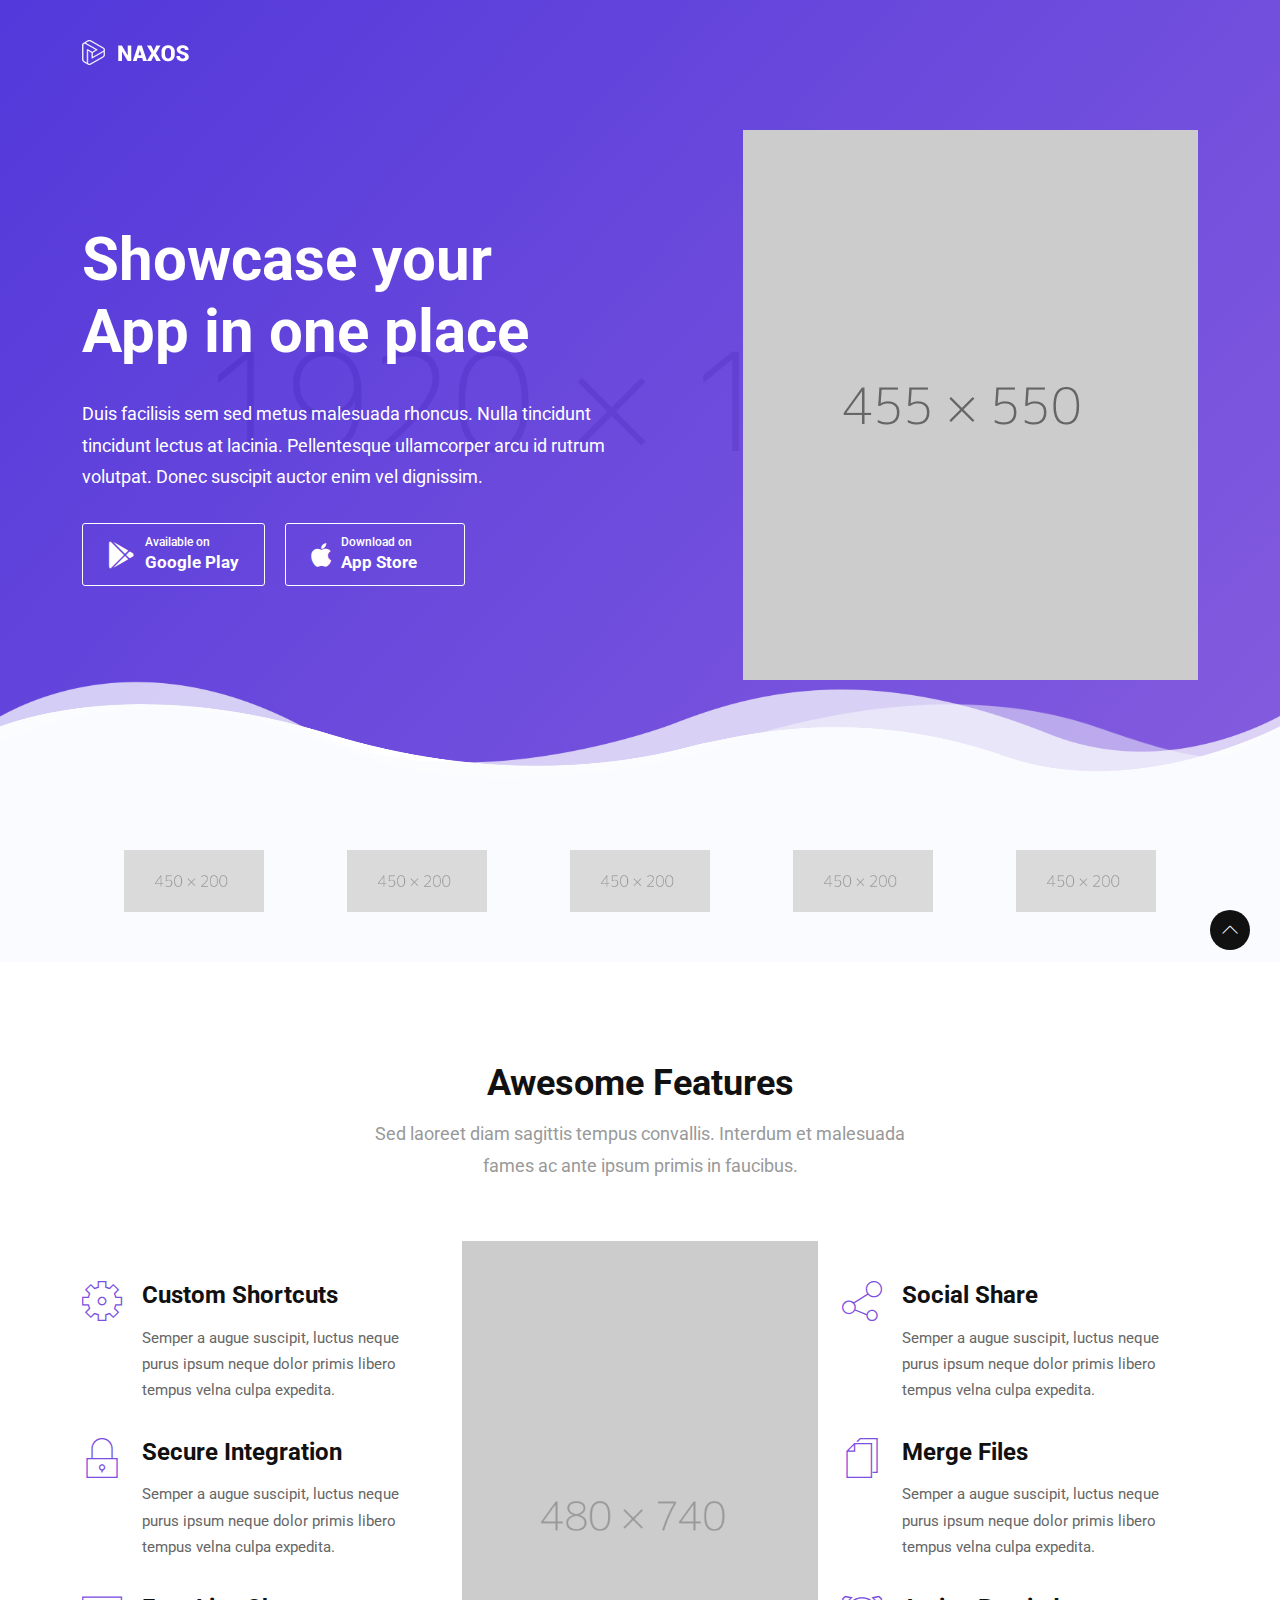
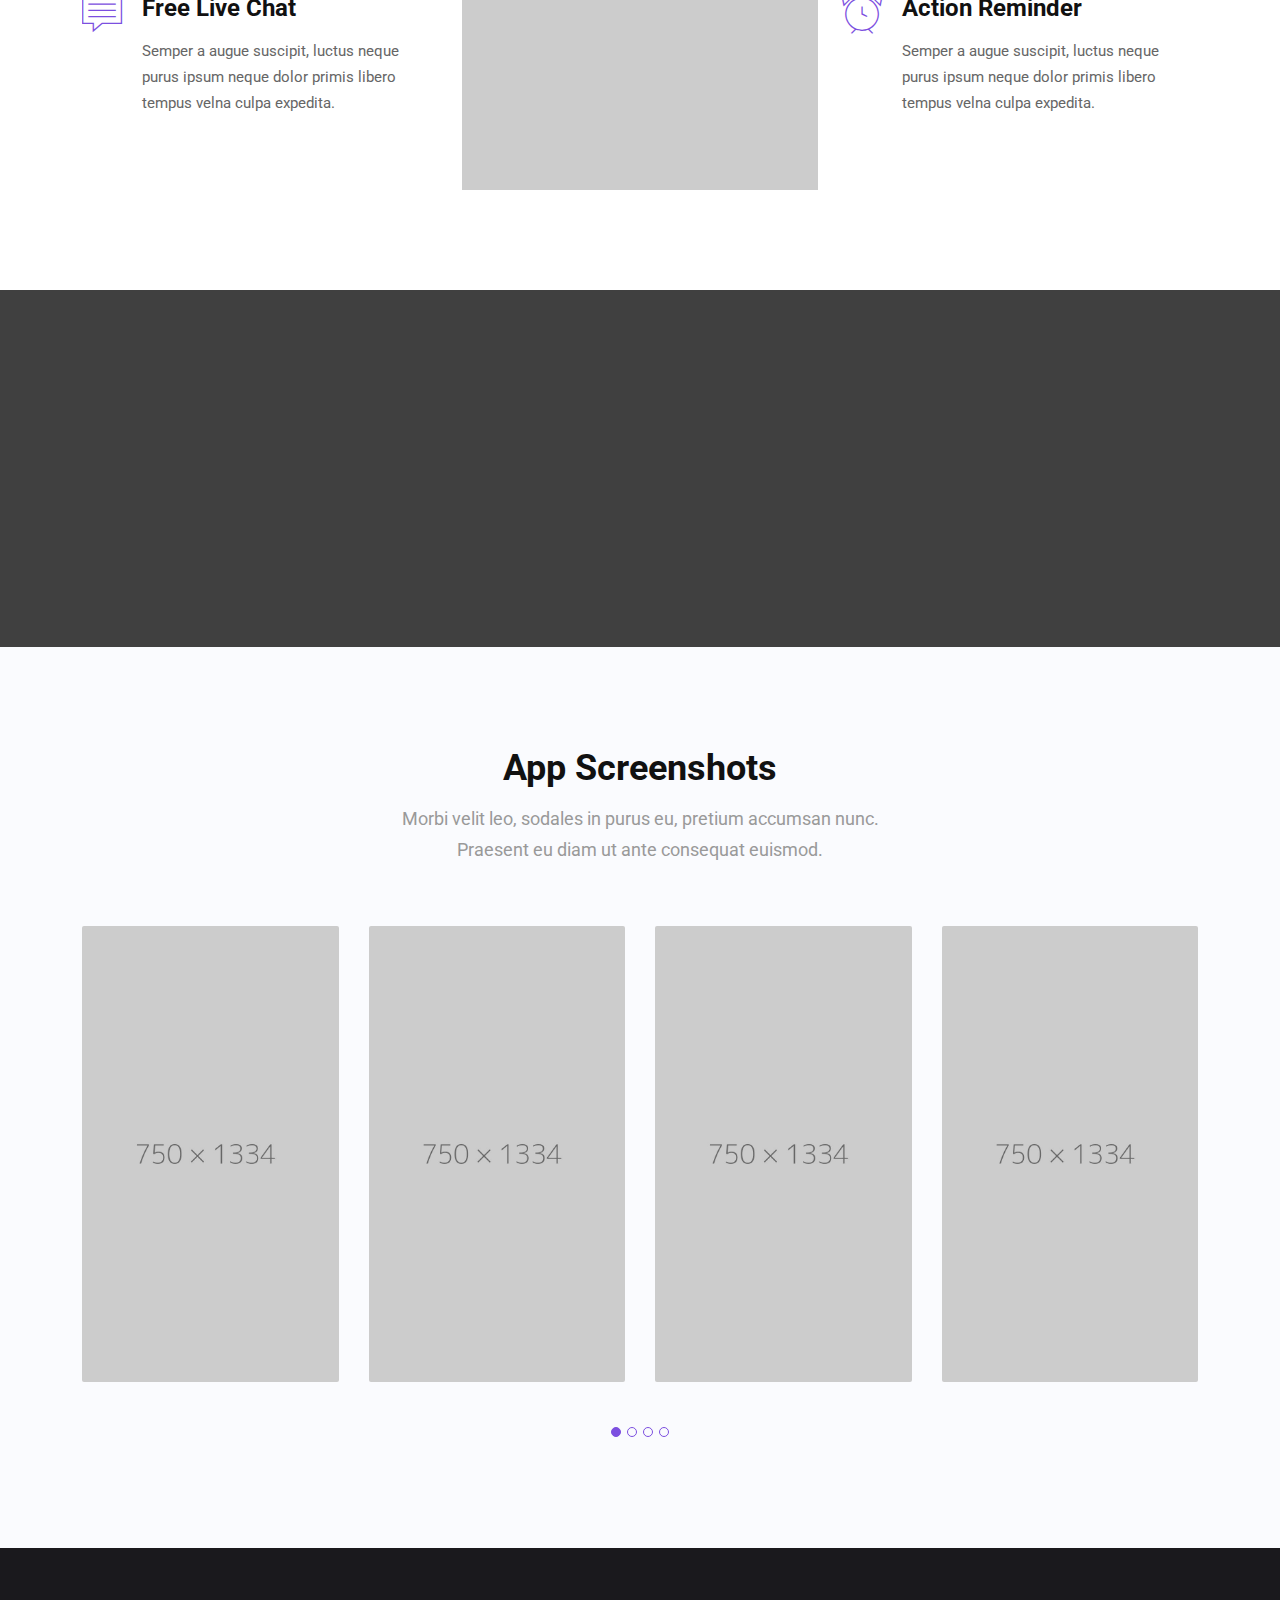
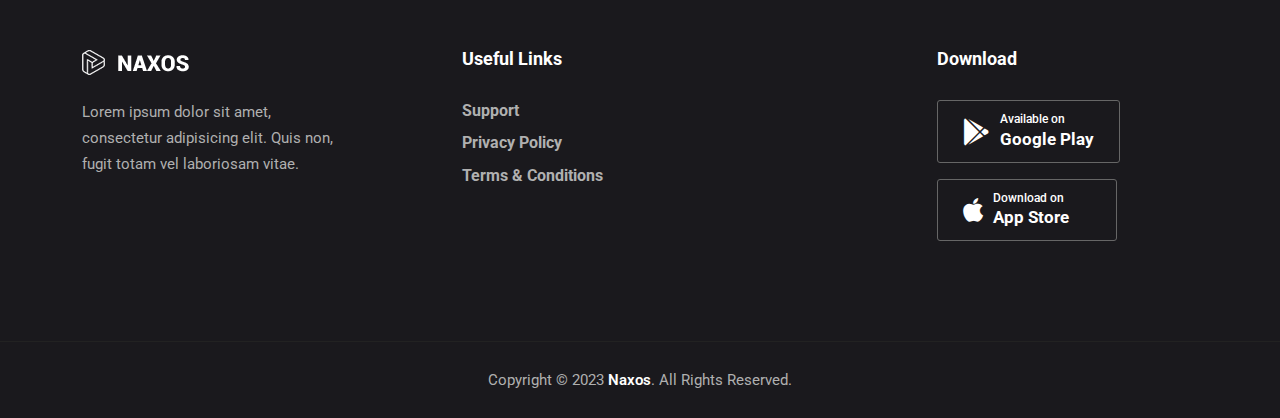
==== index.html @ 69e9677f "init html" ====
<!DOCTYPE html>
<html class="no-js" lang="en-US">
	
	<head>
		
		<!-- Meta -->
		<meta charset="utf-8">
		<meta http-equiv="X-UA-Compatible" content="IE=edge">
		<meta name="viewport" content="width=device-width, initial-scale=1">

		<!-- Title -->
		<title>Naxos - App Landing Page Template</title>

		<!-- Favicon -->
		<link rel="icon" href="images/favicon.ico" type="image/x-icon">
		
		<!-- Google web font -->
		<link rel="stylesheet" href="https://fonts.googleapis.com/css?family=Roboto:200,300,400,500,700">
		
		<!-- Bootstrap -->
		<link rel="stylesheet" href="assets/library/bootstrap/css/bootstrap.min.css">
		
		<!-- Font awesome -->
		<link rel="stylesheet" href="assets/library/fontawesome/css/all.min.css">
		
		<!-- Linea icons -->
		<link rel="stylesheet" href="assets/library/linea/arrows/styles.css" />
		<link rel="stylesheet" href="assets/library/linea/basic/styles.css" />
		<link rel="stylesheet" href="assets/library/linea/ecommerce/styles.css" />
        <link rel="stylesheet" href="assets/library/linea/software/styles.css" />
        <link rel="stylesheet" href="assets/library/linea/weather/styles.css" />
		
		<!-- Animate -->
		<link rel="stylesheet" href="assets/library/animate/animate.css">
		
		<!-- Lightcase -->
		<link rel="stylesheet" href="assets/library/lightcase/css/lightcase.css">
		
		<!-- Swiper -->
		<link rel="stylesheet" href="assets/library/swiper/swiper-bundle.min.css">
		
		<!-- Owl carousel -->
		<link rel="stylesheet" href="assets/library/owlcarousel/owl.carousel.min.css">
		
		<!-- Slick carousel -->
		<link rel="stylesheet" href="assets/library/slick/slick.css">
		
		<!-- Magnific popup -->
		<link rel="stylesheet" href="assets/library/magnificpopup/magnific-popup.css">
		
		<!-- YTPlayer -->
		<link rel="stylesheet" href="assets/library/ytplayer/css/jquery.mb.ytplayer.min.css">
		
		<!-- Stylesheet -->
		<link rel="stylesheet" href="assets/css/style.css">
		<link rel="stylesheet" href="assets/css/media.css">
		
		<!-- Color schema -->
		<link rel="stylesheet" href="assets/colors/blue.css" class="colors">
		
	</head>

	<body>

		<!-- Loader -->
		<div class="page-loader">
			<div class="progress"></div>
		</div>

		<!-- Header -->
		<header id="top-page" class="header">
			
			<!-- Main menu -->
			<div id="mainNav" class="main-menu-area animated">
				<div class="container">
					<div class="row align-items-center">
						
						<div class="col-12 col-lg-2 d-flex justify-content-between align-items-center">
							
							<!-- Logo -->
							<div class="logo">
								
								<a class="navbar-brand navbar-brand1" href="image.html">
									<img src="images/logo-white.png" alt="Naxos" data-rjs="2" />
								</a>
								
								<a class="navbar-brand navbar-brand2" href="image.html">
									<img src="images/logo.png" alt="Naxos" data-rjs="2" />
								</a>
							
							</div>
							
							<!-- Burger menu -->
							<div class="menu-bar d-lg-none">
								<span></span>
								<span></span>
								<span></span>
							</div>
							
						</div>
						
						<div class="op-mobile-menu col-lg-10 p-0 d-lg-flex align-items-center justify-content-end">
							
							<!-- Mobile menu -->
							<div class="m-menu-header d-flex justify-content-between align-items-center d-lg-none">
								
								<!-- Logo -->
								<a href="#" class="logo">
									<img src="images/logo.png" alt="Naxos" data-rjs="2" />
								</a>
								
								<!-- Close button -->
								<span class="close-button"></span>
								
							</div>
							
							<!-- Items -->
							<ul class="nav-menu d-lg-flex flex-wrap list-unstyled justify-content-center">
								

							</ul>
							
						</div>
						
					</div>
				</div>
			</div>
			
		</header>
		
		<!-- Search wrapper -->
		<div class="search-wrapper">

			<!-- Search form -->
			<form role="search" method="get" class="search-form" action="#">				
				<input type="search" name="s" id="s"
					   placeholder="Search Keyword"
					   class="searchbox-input" autocomplete="off" required />
				
				<span>Input your search keywords and press Enter.</span>			
			</form>

			<!-- Close button -->
			<div class="search-wrapper-close">
				<span class="search-close-btn"></span>
			</div>

		</div>

		<!-- Banner -->
		<section id="home" class="banner image-bg">
			
			<!-- Container -->
			<div class="container">
				
				<div class="row align-items-center">

					<!-- Content -->
					<div class="col-12 col-lg-6 res-margin">

						<!-- Banner text -->
						<div class="banner-text">

							<h1 class="wow fadeInUp" data-wow-offset="10" data-wow-duration="1s" data-wow-delay="0s">
								Showcase your<br>App in one place
							</h1>
							
							<p class="wow fadeInUp" data-wow-offset="10" data-wow-duration="1s" data-wow-delay="0.3s">
								Duis facilisis sem sed metus malesuada rhoncus. 
								Nulla tincidunt tincidunt lectus at lacinia. 
								Pellentesque ullamcorper arcu id rutrum volutpat. 
								Donec suscipit auctor enim vel dignissim.
							</p>

							<div class="button-store wow fadeInUp" data-wow-offset="10" data-wow-duration="1s" data-wow-delay="0.6s">
								
								<a href="#" class="custom-btn d-inline-flex align-items-center m-2 m-sm-0 me-sm-3">
									<i class="fab fa-google-play"></i><p>Available on<span>Google Play</span></p>
								</a>
								
								<a href="#" class="custom-btn d-inline-flex align-items-center m-2 m-sm-0">
									<i class="fab fa-apple"></i><p>Download on<span>App Store</span></p>
								</a>
							
							</div>

						</div>
					
					</div>
					
					<!-- Image -->
					<div class="col-12 col-lg-6">
				
						<div class="banner-image wow fadeInUp" data-wow-offset="10" data-wow-duration="1s" data-wow-delay="0.3s">
							<img class="bounce-effect" src="images/banner/single-welcome.png" alt="" />
						</div>

					</div>
					
				</div>
				
			</div>
			
			<!-- Wave effect -->
			<div class="wave-effect wave-anim">
				
                <div class="waves-shape shape-one">
                    <div class="wave wave-one"></div>
                </div>
				
                <div class="waves-shape shape-two">
                    <div class="wave wave-two"></div>
                </div>
				
                <div class="waves-shape shape-three">
                    <div class="wave wave-three"></div>
                </div>
				
            </div>
			
		</section>
		
		<!-- Clients -->
		<section id="clients" class="section-box bg-grey">

			<!-- Container -->
			<div class="container">            

				<div class="row">
					
					<div class="clients-slider owl-carousel owl-theme">

						<!-- Client 1 -->
						<div class="client">
							<a href="#"><img src="images/clients/company-1.png" alt="Client 1"></a>
						</div>

						<!-- Client 2 -->
						<div class="client">
							<a href="#"><img src="images/clients/company-2.png" alt="Client 2"></a>
						</div>

						<!-- Client 3 -->
						<div class="client">
							<a href="#"><img src="images/clients/company-3.png" alt="Client 3"></a>
						</div>

						<!-- Client 4 -->
						<div class="client">
							<a href="#"><img src="images/clients/company-4.png" alt="Client 4"></a>
						</div>

						<!-- Client 5 -->
						<div class="client">
							<a href="#"><img src="images/clients/company-5.png" alt="Client 5"></a>
						</div>

						<!-- Client 6 -->
						<div class="client">
							<a href="#"><img src="images/clients/company-6.png" alt="Client 6"></a>
						</div>

						<!-- Client 7 -->
						<div class="client">
							<a href="#"><img src="images/clients/company-7.png" alt="Client 7"></a>
						</div>

						<!-- Client 8 -->
						<div class="client">
							<a href="#"><img src="images/clients/company-8.png" alt="Client 8"></a>
						</div>

					</div>
					
				</div>
				
			</div>
			
		</section>
		
		<!-- Features -->
		<section id="features">
			
			<!-- Container -->
			<div class="container">
				
				<!-- Section title -->
				<div class="row justify-content-center">
					<div class="col-12 col-md-10 col-lg-6">
						
						<div class="section-title text-center">
							<h3>Awesome Features</h3>
							<p>Sed laoreet diam sagittis tempus convallis. Interdum et malesuada fames ac ante ipsum primis in faucibus. </p>
						</div>
						
					</div>
				</div>
			
				<div class="row d-flex align-items-center">
					
					<!-- Left -->
					<div class="col-12 col-md-6 col-lg-4"> 				
						
						<ul class="features-item">
							
							<!-- Feature box -->
							<li> 
								<div class="feature-box d-flex"> 
									
									<!-- Box icon -->
									<div class="box-icon">
										<div class="icon icon-basic-gear"></div>
									</div>
									
									<!-- Box Text -->
									<div class="box-text align-self-center align-self-md-start">
										<h4>Custom Shortcuts</h4>
										<p>Semper a augue suscipit, luctus neque purus ipsum neque dolor primis libero tempus velna culpa expedita.</p>
									</div>
									
								</div>
							</li>
							
							<!-- Feature box -->
							<li> 
								<div class="feature-box d-flex"> 
									
									<!-- Box icon -->
									<div class="box-icon">
										<div class="icon icon-basic-lock"></div>
									</div>
									
									<!-- Box Text -->
									<div class="box-text align-self-center align-self-md-start">
										<h4>Secure Integration</h4>
										<p>Semper a augue suscipit, luctus neque purus ipsum neque dolor primis libero tempus velna culpa expedita.</p>
									</div>
									
								</div>
							</li>
							
							<!-- Feature box -->
							<li> 
								<div class="feature-box d-flex"> 
									
									<!-- Box icon -->
									<div class="box-icon">
										<div class="icon icon-basic-message-txt"></div>
									</div>
									
									<!-- Box Text -->
									<div class="box-text align-self-center align-self-md-start">
										<h4>Free Live Chat</h4>
										<p>Semper a augue suscipit, luctus neque purus ipsum neque dolor primis libero tempus velna culpa expedita.</p>
									</div>
									
								</div>
							</li>
							
						</ul>
					</div>
					
					<!-- Center -->
					<div class="col-12 col-lg-4 d-none d-lg-block"> 
						<div class="features-thumb text-center">
							<img src="images/features/awesome-features.png" alt="" />
						</div>
					</div>
					
					<!-- Right -->
					<div class="col-12 col-md-6 col-lg-4"> 
						
						<ul class="features-item">
							
							<!-- Feature box -->
							<li> 
								<div class="feature-box d-flex"> 
									
									<!-- Box icon -->
									<div class="box-icon">
										<div class="icon icon-basic-share"></div>
									</div>
									
									<!-- Box Text -->
									<div class="box-text align-self-center align-self-md-start">
										<h4>Social Share</h4>
										<p>Semper a augue suscipit, luctus neque purus ipsum neque dolor primis libero tempus velna culpa expedita.</p>
									</div>
									
								</div>
							</li>
							
							<!-- Feature box -->
							<li> 
								<div class="feature-box d-flex"> 
									
									<!-- Box icon -->
									<div class="box-icon">
										<div class="icon icon-basic-sheet-multiple"></div>
									</div>
									
									<!-- Box Text -->
									<div class="box-text align-self-center align-self-md-start">
										<h4>Merge Files</h4>
										<p>Semper a augue suscipit, luctus neque purus ipsum neque dolor primis libero tempus velna culpa expedita.</p>
									</div>
									
								</div>
							</li>
							
							<!-- Feature box -->
							<li> 
								<div class="feature-box d-flex"> 
									
									<!-- Box icon -->
									<div class="box-icon">
										<div class="icon icon-basic-alarm"></div>
									</div>
									
									<!-- Box Text -->
									<div class="box-text align-self-center align-self-md-start">
										<h4>Action Reminder</h4>
										<p>Semper a augue suscipit, luctus neque purus ipsum neque dolor primis libero tempus velna culpa expedita.</p>
									</div>
									
								</div>
							</li>
							
						</ul>
					</div>
					
				</div>
				
			</div>
			
		</section>
		
		<!-- Parallax video -->
		<section id="parallax-video" class="parallax" data-image="images/parallax/video.jpg">
			
			<!-- Overlay -->
			<div class="overlay"></div>	
			
			<!-- Container -->
			<div class="container">

				<div class="row">

					<div class="video-btn wow fadeInUp" data-wow-offset="10" data-wow-duration="1s" data-wow-delay="0s">

						<!-- Play button -->
						<a href="https://www.youtube.com/embed/hs1HoLs4SD0" data-rel="lightcase" class="play-btn">
							<i class="fas fa-play"></i>
						</a>

						<span class="video-text">Watch This Video</span>

					</div>

				</div>

			</div>
				
		</section>
		
		<!-- Screenshots -->
		<section id="screenshots" class="bg-grey">
			
			<!-- Container -->
			<div class="container">
				
				<!-- Section title -->
				<div class="row justify-content-center">
					<div class="col-12 col-md-10 col-lg-6">
						
						<div class="section-title text-center">
							<h3>App Screenshots</h3>
							<p>Morbi velit leo, sodales in purus eu, pretium accumsan nunc. Praesent eu diam ut ante consequat euismod.</p>
						</div>
						
					</div>
				</div>
			
				<div class="row">
					
					<div class="col-12">
						
						<!-- Carousel -->
						<div class="owl-carousel owl-theme screenshot-slider zoom-screenshot">
							
							<div class="item">
								<a href="images/screenshots/screenshot-1.jpg">
									<img src="images/screenshots/screenshot-1.jpg" alt="" />
								</a>
							</div>
							
							<div class="item">
								<a href="images/screenshots/screenshot-2.jpg">
									<img src="images/screenshots/screenshot-2.jpg" alt="" />
								</a>
							</div>
							
							<div class="item">
								<a href="images/screenshots/screenshot-3.jpg">
									<img src="images/screenshots/screenshot-3.jpg" alt="" />
								</a>
							</div>
							
							<div class="item">
								<a href="images/screenshots/screenshot-4.jpg">
									<img src="images/screenshots/screenshot-4.jpg" alt="" />
								</a>
							</div>
							
							<div class="item">
								<a href="images/screenshots/screenshot-5.jpg">
									<img src="images/screenshots/screenshot-5.jpg" alt="" />
								</a>
							</div>
							
							<div class="item">
								<a href="images/screenshots/screenshot-6.jpg">
									<img src="images/screenshots/screenshot-6.jpg" alt="" />
								</a>
							</div>
							
							<div class="item">
								<a href="images/screenshots/screenshot-7.jpg">
									<img src="images/screenshots/screenshot-7.jpg" alt="" />
								</a>
							</div>
							
							<div class="item">
								<a href="images/screenshots/screenshot-8.jpg">
									<img src="images/screenshots/screenshot-8.jpg" alt="" />
								</a>
							</div>
							
						</div>
						
					</div>
					
				</div>
				
			</div>
			
		</section>
		
        <!-- Footer -->
		<footer>
			
			<!-- Widgets -->
			<div class="footer-widgets">
                <div class="container">
					
					<div class="row">
						
                        <!-- Footer logo -->
						<div class="col-12 col-md-6 col-lg-3 res-margin">
							<div class="widget">
								<p class="footer-logo">
                                    <img src="images/logo-white.png" alt="Naxos" data-rjs="2">
                                </p>
								<p>
									Lorem ipsum dolor sit amet, consectetur adipisicing elit. Quis non, fugit totam vel laboriosam vitae.
								</p>
                                
                                <!-- Social links -->
                                <div class="footer-social">
                                </div>
							</div>
						</div>
                        
                        <!-- Useful links -->
						<div class="col-12 col-md-6 col-lg-2 offset-lg-1 res-margin">
							<div class="widget">
								
								<h6>Useful Links</h6>
								
								<ul class="footer-menu">
									<li><a href="#">Support</a></li>
									<li><a href="#">Privacy Policy</a></li>
									<li><a href="#">Terms &amp; Conditions</a></li>
								</ul>
								
							</div>
						</div>
                        
                        <!-- Product help -->
						<div class="col-12 col-md-6 col-lg-3 res-margin">
							<div class="widget">
								
								
							</div>
						</div>
                        
                        <!-- Download -->
                        <div class="col-12 col-md-6 col-lg-3">
							<div class="widget">
                                
                                <h6>Download</h6>
                                
                                <div class="button-store">
								    <a href="#" class="custom-btn d-inline-flex align-items-center m-2 m-sm-0 mb-sm-3"><i class="fab fa-google-play"></i><p>Available on<span>Google Play</span></p></a>
                                    <a href="#" class="custom-btn d-inline-flex align-items-center m-2 m-sm-0"><i class="fab fa-apple"></i><p>Download on<span>App Store</span></p></a>
                                </div>
                                
                            </div>
                        </div>
                        
                    </div>
                    
                </div>
            </div>
            
            <!-- Copyright -->
			<div class="footer-copyright">				
				<div class="container">
					
					<div class="row">						
						<div class="col-12">
							
							<!-- Text -->
                            <p class="copyright text-center">
                                Copyright © 2023 <a href="#" target="_blank">Naxos</a>. All Rights Reserved.
                            </p>
							
						</div>
					</div>
					
				</div>				
			</div>
			
		</footer>
        
        <!-- Back to top -->
		<a href="#top-page" class="to-top">
			<div class="icon icon-arrows-up"></div>
		</a>

		<!-- jQuery -->
		<script src="assets/library/jquery/jquery.js"></script>
		<script src="assets/library/jquery/jquery-easing.js"></script>
		
		<!-- Bootstrap -->
		<script src="assets/library/bootstrap/js/bootstrap.min.js"></script>
		
		<!-- Plugins -->
		<script src="assets/library/retina/retina.min.js"></script>
		<script src="assets/library/backstretch/jquery.backstretch.min.js"></script>
		<script src="assets/library/swiper/swiper-bundle.min.js"></script>
		<script src="assets/library/owlcarousel/owl.carousel.min.js"></script>
		<script src="assets/library/slick/slick.js"></script>
		<script src="assets/library/waypoints/jquery.waypoints.min.js"></script>
		<script src="assets/library/isotope/isotope.pkgd.min.js"></script>
		<script src="assets/library/waitforimages/jquery.waitforimages.min.js"></script>
		<script src="assets/library/lightcase/js/lightcase.js"></script>
		<script src="assets/library/wow/wow.min.js"></script>
		<script src="assets/library/parallax/jquery.parallax.min.js"></script>
		<script src="assets/library/counterup/jquery.counterup.min.js"></script>
		<script src="assets/library/magnificpopup/jquery.magnific-popup.min.js"></script>
		<script src="assets/library/ytplayer/jquery.mb.ytplayer.min.js"></script>
		
		<!-- Main -->
		<script src="assets/js/main.js"></script>

	</body>
	
</html>
---- assets/library/linea/arrows/styles.css ----
@charset "UTF-8";

@font-face {
  font-family: "linea-arrows-10";
  src:url("fonts/linea-arrows-10.eot");
  src:url("fonts/linea-arrows-10.eot?#iefix") format("embedded-opentype"),
    url("fonts/linea-arrows-10.woff") format("woff"),
    url("fonts/linea-arrows-10.ttf") format("truetype"),
    url("fonts/linea-arrows-10.svg#linea-arrows-10") format("svg");
  font-weight: normal;
  font-style: normal;

}

[data-icon]:before {
  font-family: "linea-arrows-10" !important;
  content: attr(data-icon);
  font-style: normal !important;
  font-weight: normal !important;
  font-variant: normal !important;
  text-transform: none !important;
  speak: none;
  line-height: 1;
  -webkit-font-smoothing: antialiased;
  -moz-osx-font-smoothing: grayscale;
}

[class^="icon-arrows"]:before,
[class*=" icon-arrows"]:before {
  font-family: "linea-arrows-10" !important;
  font-style: normal !important;
  font-weight: normal !important;
  font-variant: normal !important;
  text-transform: none !important;
  speak: none;
  line-height: 1;
  -webkit-font-smoothing: antialiased;
  -moz-osx-font-smoothing: grayscale;
}

.icon-arrows-anticlockwise:before {
  content: "\e000";
}
.icon-arrows-anticlockwise-dashed:before {
  content: "\e001";
}
.icon-arrows-button-down:before {
  content: "\e002";
}
.icon-arrows-button-off:before {
  content: "\e003";
}
.icon-arrows-button-on:before {
  content: "\e004";
}
.icon-arrows-button-up:before {
  content: "\e005";
}
.icon-arrows-check:before {
  content: "\e006";
}
.icon-arrows-circle-check:before {
  content: "\e007";
}
.icon-arrows-circle-down:before {
  content: "\e008";
}
.icon-arrows-circle-downleft:before {
  content: "\e009";
}
.icon-arrows-circle-downright:before {
  content: "\e00a";
}
.icon-arrows-circle-left:before {
  content: "\e00b";
}
.icon-arrows-circle-minus:before {
  content: "\e00c";
}
.icon-arrows-circle-plus:before {
  content: "\e00d";
}
.icon-arrows-circle-remove:before {
  content: "\e00e";
}
.icon-arrows-circle-right:before {
  content: "\e00f";
}
.icon-arrows-circle-up:before {
  content: "\e010";
}
.icon-arrows-circle-upleft:before {
  content: "\e011";
}
.icon-arrows-circle-upright:before {
  content: "\e012";
}
.icon-arrows-clockwise:before {
  content: "\e013";
}
.icon-arrows-clockwise-dashed:before {
  content: "\e014";
}
.icon-arrows-compress:before {
  content: "\e015";
}
.icon-arrows-deny:before {
  content: "\e016";
}
.icon-arrows-diagonal:before {
  content: "\e017";
}
.icon-arrows-diagonal2:before {
  content: "\e018";
}
.icon-arrows-down:before {
  content: "\e019";
}
.icon-arrows-down-double:before {
  content: "\e01a";
}
.icon-arrows-downleft:before {
  content: "\e01b";
}
.icon-arrows-downright:before {
  content: "\e01c";
}
.icon-arrows-drag-down:before {
  content: "\e01d";
}
.icon-arrows-drag-down-dashed:before {
  content: "\e01e";
}
.icon-arrows-drag-horiz:before {
  content: "\e01f";
}
.icon-arrows-drag-left:before {
  content: "\e020";
}
.icon-arrows-drag-left-dashed:before {
  content: "\e021";
}
.icon-arrows-drag-right:before {
  content: "\e022";
}
.icon-arrows-drag-right-dashed:before {
  content: "\e023";
}
.icon-arrows-drag-up:before {
  content: "\e024";
}
.icon-arrows-drag-up-dashed:before {
  content: "\e025";
}
.icon-arrows-drag-vert:before {
  content: "\e026";
}
.icon-arrows-exclamation:before {
  content: "\e027";
}
.icon-arrows-expand:before {
  content: "\e028";
}
.icon-arrows-expand-diagonal1:before {
  content: "\e029";
}
.icon-arrows-expand-horizontal1:before {
  content: "\e02a";
}
.icon-arrows-expand-vertical1:before {
  content: "\e02b";
}
.icon-arrows-fit-horizontal:before {
  content: "\e02c";
}
.icon-arrows-fit-vertical:before {
  content: "\e02d";
}
.icon-arrows-glide:before {
  content: "\e02e";
}
.icon-arrows-glide-horizontal:before {
  content: "\e02f";
}
.icon-arrows-glide-vertical:before {
  content: "\e030";
}
.icon-arrows-hamburger1:before {
  content: "\e031";
}
.icon-arrows-hamburger-2:before {
  content: "\e032";
}
.icon-arrows-horizontal:before {
  content: "\e033";
}
.icon-arrows-info:before {
  content: "\e034";
}
.icon-arrows-keyboard-alt:before {
  content: "\e035";
}
.icon-arrows-keyboard-cmd:before {
  content: "\e036";
}
.icon-arrows-keyboard-delete:before {
  content: "\e037";
}
.icon-arrows-keyboard-down:before {
  content: "\e038";
}
.icon-arrows-keyboard-left:before {
  content: "\e039";
}
.icon-arrows-keyboard-return:before {
  content: "\e03a";
}
.icon-arrows-keyboard-right:before {
  content: "\e03b";
}
.icon-arrows-keyboard-shift:before {
  content: "\e03c";
}
.icon-arrows-keyboard-tab:before {
  content: "\e03d";
}
.icon-arrows-keyboard-up:before {
  content: "\e03e";
}
.icon-arrows-left:before {
  content: "\e03f";
}
.icon-arrows-left-double-32:before {
  content: "\e040";
}
.icon-arrows-minus:before {
  content: "\e041";
}
.icon-arrows-move:before {
  content: "\e042";
}
.icon-arrows-move2:before {
  content: "\e043";
}
.icon-arrows-move-bottom:before {
  content: "\e044";
}
.icon-arrows-move-left:before {
  content: "\e045";
}
.icon-arrows-move-right:before {
  content: "\e046";
}
.icon-arrows-move-top:before {
  content: "\e047";
}
.icon-arrows-plus:before {
  content: "\e048";
}
.icon-arrows-question:before {
  content: "\e049";
}
.icon-arrows-remove:before {
  content: "\e04a";
}
.icon-arrows-right:before {
  content: "\e04b";
}
.icon-arrows-right-double:before {
  content: "\e04c";
}
.icon-arrows-rotate:before {
  content: "\e04d";
}
.icon-arrows-rotate-anti:before {
  content: "\e04e";
}
.icon-arrows-rotate-anti-dashed:before {
  content: "\e04f";
}
.icon-arrows-rotate-dashed:before {
  content: "\e050";
}
.icon-arrows-shrink:before {
  content: "\e051";
}
.icon-arrows-shrink-diagonal1:before {
  content: "\e052";
}
.icon-arrows-shrink-diagonal2:before {
  content: "\e053";
}
.icon-arrows-shrink-horizonal2:before {
  content: "\e054";
}
.icon-arrows-shrink-horizontal1:before {
  content: "\e055";
}
.icon-arrows-shrink-vertical1:before {
  content: "\e056";
}
.icon-arrows-shrink-vertical2:before {
  content: "\e057";
}
.icon-arrows-sign-down:before {
  content: "\e058";
}
.icon-arrows-sign-left:before {
  content: "\e059";
}
.icon-arrows-sign-right:before {
  content: "\e05a";
}
.icon-arrows-sign-up:before {
  content: "\e05b";
}
.icon-arrows-slide-down1:before {
  content: "\e05c";
}
.icon-arrows-slide-down2:before {
  content: "\e05d";
}
.icon-arrows-slide-left1:before {
  content: "\e05e";
}
.icon-arrows-slide-left2:before {
  content: "\e05f";
}
.icon-arrows-slide-right1:before {
  content: "\e060";
}
.icon-arrows-slide-right2:before {
  content: "\e061";
}
.icon-arrows-slide-up1:before {
  content: "\e062";
}
.icon-arrows-slide-up2:before {
  content: "\e063";
}
.icon-arrows-slim-down:before {
  content: "\e064";
}
.icon-arrows-slim-down-dashed:before {
  content: "\e065";
}
.icon-arrows-slim-left:before {
  content: "\e066";
}
.icon-arrows-slim-left-dashed:before {
  content: "\e067";
}
.icon-arrows-slim-right:before {
  content: "\e068";
}
.icon-arrows-slim-right-dashed:before {
  content: "\e069";
}
.icon-arrows-slim-up:before {
  content: "\e06a";
}
.icon-arrows-slim-up-dashed:before {
  content: "\e06b";
}
.icon-arrows-square-check:before {
  content: "\e06c";
}
.icon-arrows-square-down:before {
  content: "\e06d";
}
.icon-arrows-square-downleft:before {
  content: "\e06e";
}
.icon-arrows-square-downright:before {
  content: "\e06f";
}
.icon-arrows-square-left:before {
  content: "\e070";
}
.icon-arrows-square-minus:before {
  content: "\e071";
}
.icon-arrows-square-plus:before {
  content: "\e072";
}
.icon-arrows-square-remove:before {
  content: "\e073";
}
.icon-arrows-square-right:before {
  content: "\e074";
}
.icon-arrows-square-up:before {
  content: "\e075";
}
.icon-arrows-square-upleft:before {
  content: "\e076";
}
.icon-arrows-square-upright:before {
  content: "\e077";
}
.icon-arrows-squares:before {
  content: "\e078";
}
.icon-arrows-stretch-diagonal1:before {
  content: "\e079";
}
.icon-arrows-stretch-diagonal2:before {
  content: "\e07a";
}
.icon-arrows-stretch-diagonal3:before {
  content: "\e07b";
}
.icon-arrows-stretch-diagonal4:before {
  content: "\e07c";
}
.icon-arrows-stretch-horizontal1:before {
  content: "\e07d";
}
.icon-arrows-stretch-horizontal2:before {
  content: "\e07e";
}
.icon-arrows-stretch-vertical1:before {
  content: "\e07f";
}
.icon-arrows-stretch-vertical2:before {
  content: "\e080";
}
.icon-arrows-switch-horizontal:before {
  content: "\e081";
}
.icon-arrows-switch-vertical:before {
  content: "\e082";
}
.icon-arrows-up:before {
  content: "\e083";
}
.icon-arrows-up-double-33:before {
  content: "\e084";
}
.icon-arrows-upleft:before {
  content: "\e085";
}
.icon-arrows-upright:before {
  content: "\e086";
}
.icon-arrows-vertical:before {
  content: "\e087";
}
---- assets/library/linea/basic/styles.css ----
@charset "UTF-8";

@font-face {
  font-family: "linea-basic-10";
  src:url("fonts/linea-basic-10.eot");
  src:url("fonts/linea-basic-10.eot?#iefix") format("embedded-opentype"),
    url("fonts/linea-basic-10.woff") format("woff"),
    url("fonts/linea-basic-10.ttf") format("truetype"),
    url("fonts/linea-basic-10.svg#linea-basic-10") format("svg");
  font-weight: normal;
  font-style: normal;

}

[data-icon]:before {
  font-family: "linea-basic-10" !important;
  content: attr(data-icon);
  font-style: normal !important;
  font-weight: normal !important;
  font-variant: normal !important;
  text-transform: none !important;
  speak: none;
  line-height: 1;
  -webkit-font-smoothing: antialiased;
  -moz-osx-font-smoothing: grayscale;
}

[class^="icon-basic"]:before,
[class*=" icon-basic"]:before {
  font-family: "linea-basic-10" !important;
  font-style: normal !important;
  font-weight: normal !important;
  font-variant: normal !important;
  text-transform: none !important;
  speak: none;
  line-height: 1;
  -webkit-font-smoothing: antialiased;
  -moz-osx-font-smoothing: grayscale;
}

.icon-basic-accelerator:before {
  content: "a";
}
.icon-basic-alarm:before {
  content: "b";
}
.icon-basic-anchor:before {
  content: "c";
}
.icon-basic-anticlockwise:before {
  content: "d";
}
.icon-basic-archive:before {
  content: "e";
}
.icon-basic-archive-full:before {
  content: "f";
}
.icon-basic-ban:before {
  content: "g";
}
.icon-basic-battery-charge:before {
  content: "h";
}
.icon-basic-battery-empty:before {
  content: "i";
}
.icon-basic-battery-full:before {
  content: "j";
}
.icon-basic-battery-half:before {
  content: "k";
}
.icon-basic-bolt:before {
  content: "l";
}
.icon-basic-book:before {
  content: "m";
}
.icon-basic-book-pen:before {
  content: "n";
}
.icon-basic-book-pencil:before {
  content: "o";
}
.icon-basic-bookmark:before {
  content: "p";
}
.icon-basic-calculator:before {
  content: "q";
}
.icon-basic-calendar:before {
  content: "r";
}
.icon-basic-cards-diamonds:before {
  content: "s";
}
.icon-basic-cards-hearts:before {
  content: "t";
}
.icon-basic-case:before {
  content: "u";
}
.icon-basic-chronometer:before {
  content: "v";
}
.icon-basic-clessidre:before {
  content: "w";
}
.icon-basic-clock:before {
  content: "x";
}
.icon-basic-clockwise:before {
  content: "y";
}
.icon-basic-cloud:before {
  content: "z";
}
.icon-basic-clubs:before {
  content: "A";
}
.icon-basic-compass:before {
  content: "B";
}
.icon-basic-cup:before {
  content: "C";
}
.icon-basic-diamonds:before {
  content: "D";
}
.icon-basic-display:before {
  content: "E";
}
.icon-basic-download:before {
  content: "F";
}
.icon-basic-exclamation:before {
  content: "G";
}
.icon-basic-eye:before {
  content: "H";
}
.icon-basic-eye-closed:before {
  content: "I";
}
.icon-basic-female:before {
  content: "J";
}
.icon-basic-flag1:before {
  content: "K";
}
.icon-basic-flag2:before {
  content: "L";
}
.icon-basic-floppydisk:before {
  content: "M";
}
.icon-basic-folder:before {
  content: "N";
}
.icon-basic-folder-multiple:before {
  content: "O";
}
.icon-basic-gear:before {
  content: "P";
}
.icon-basic-geolocalize-01:before {
  content: "Q";
}
.icon-basic-geolocalize-05:before {
  content: "R";
}
.icon-basic-globe:before {
  content: "S";
}
.icon-basic-gunsight:before {
  content: "T";
}
.icon-basic-hammer:before {
  content: "U";
}
.icon-basic-headset:before {
  content: "V";
}
.icon-basic-heart:before {
  content: "W";
}
.icon-basic-heart-broken:before {
  content: "X";
}
.icon-basic-helm:before {
  content: "Y";
}
.icon-basic-home:before {
  content: "Z";
}
.icon-basic-info:before {
  content: "0";
}
.icon-basic-ipod:before {
  content: "1";
}
.icon-basic-joypad:before {
  content: "2";
}
.icon-basic-key:before {
  content: "3";
}
.icon-basic-keyboard:before {
  content: "4";
}
.icon-basic-laptop:before {
  content: "5";
}
.icon-basic-life-buoy:before {
  content: "6";
}
.icon-basic-lightbulb:before {
  content: "7";
}
.icon-basic-link:before {
  content: "8";
}
.icon-basic-lock:before {
  content: "9";
}
.icon-basic-lock-open:before {
  content: "!";
}
.icon-basic-magic-mouse:before {
  content: "\"";
}
.icon-basic-magnifier:before {
  content: "#";
}
.icon-basic-magnifier-minus:before {
  content: "$";
}
.icon-basic-magnifier-plus:before {
  content: "%";
}
.icon-basic-mail:before {
  content: "&";
}
.icon-basic-mail-multiple:before {
  content: "'";
}
.icon-basic-mail-open:before {
  content: "(";
}
.icon-basic-mail-open-text:before {
  content: ")";
}
.icon-basic-male:before {
  content: "*";
}
.icon-basic-map:before {
  content: "+";
}
.icon-basic-message:before {
  content: ",";
}
.icon-basic-message-multiple:before {
  content: "-";
}
.icon-basic-message-txt:before {
  content: ".";
}
.icon-basic-mixer2:before {
  content: "/";
}
.icon-basic-mouse:before {
  content: ":";
}
.icon-basic-notebook:before {
  content: ";";
}
.icon-basic-notebook-pen:before {
  content: "<";
}
.icon-basic-notebook-pencil:before {
  content: "=";
}
.icon-basic-paperplane:before {
  content: ">";
}
.icon-basic-pencil-ruler:before {
  content: "?";
}
.icon-basic-pencil-ruler-pen:before {
  content: "@";
}
.icon-basic-photo:before {
  content: "[";
}
.icon-basic-picture:before {
  content: "]";
}
.icon-basic-picture-multiple:before {
  content: "^";
}
.icon-basic-pin1:before {
  content: "_";
}
.icon-basic-pin2:before {
  content: "`";
}
.icon-basic-postcard:before {
  content: "{";
}
.icon-basic-postcard-multiple:before {
  content: "|";
}
.icon-basic-printer:before {
  content: "}";
}
.icon-basic-question:before {
  content: "~";
}
.icon-basic-rss:before {
  content: "\\";
}
.icon-basic-server:before {
  content: "\e000";
}
.icon-basic-server2:before {
  content: "\e001";
}
.icon-basic-server-cloud:before {
  content: "\e002";
}
.icon-basic-server-download:before {
  content: "\e003";
}
.icon-basic-server-upload:before {
  content: "\e004";
}
.icon-basic-settings:before {
  content: "\e005";
}
.icon-basic-share:before {
  content: "\e006";
}
.icon-basic-sheet:before {
  content: "\e007";
}
.icon-basic-sheet-multiple:before {
  content: "\e008";
}
.icon-basic-sheet-pen:before {
  content: "\e009";
}
.icon-basic-sheet-pencil:before {
  content: "\e00a";
}
.icon-basic-sheet-txt:before {
  content: "\e00b";
}
.icon-basic-signs:before {
  content: "\e00c";
}
.icon-basic-smartphone:before {
  content: "\e00d";
}
.icon-basic-spades:before {
  content: "\e00e";
}
.icon-basic-spread:before {
  content: "\e00f";
}
.icon-basic-spread-bookmark:before {
  content: "\e010";
}
.icon-basic-spread-text:before {
  content: "\e011";
}
.icon-basic-spread-text-bookmark:before {
  content: "\e012";
}
.icon-basic-star:before {
  content: "\e013";
}
.icon-basic-tablet:before {
  content: "\e014";
}
.icon-basic-target:before {
  content: "\e015";
}
.icon-basic-todo:before {
  content: "\e016";
}
.icon-basic-todo-pen:before {
  content: "\e017";
}
.icon-basic-todo-pencil:before {
  content: "\e018";
}
.icon-basic-todo-txt:before {
  content: "\e019";
}
.icon-basic-todolist-pen:before {
  content: "\e01a";
}
.icon-basic-todolist-pencil:before {
  content: "\e01b";
}
.icon-basic-trashcan:before {
  content: "\e01c";
}
.icon-basic-trashcan-full:before {
  content: "\e01d";
}
.icon-basic-trashcan-refresh:before {
  content: "\e01e";
}
.icon-basic-trashcan-remove:before {
  content: "\e01f";
}
.icon-basic-upload:before {
  content: "\e020";
}
.icon-basic-usb:before {
  content: "\e021";
}
.icon-basic-video:before {
  content: "\e022";
}
.icon-basic-watch:before {
  content: "\e023";
}
.icon-basic-webpage:before {
  content: "\e024";
}
.icon-basic-webpage-img-txt:before {
  content: "\e025";
}
.icon-basic-webpage-multiple:before {
  content: "\e026";
}
.icon-basic-webpage-txt:before {
  content: "\e027";
}
.icon-basic-world:before {
  content: "\e028";
}
---- assets/library/linea/ecommerce/styles.css ----
@charset "UTF-8";

@font-face {
  font-family: "linea-ecommerce-10";
  src:url("fonts/linea-ecommerce-10.eot");
  src:url("fonts/linea-ecommerce-10.eot?#iefix") format("embedded-opentype"),
    url("fonts/linea-ecommerce-10.woff") format("woff"),
    url("fonts/linea-ecommerce-10.ttf") format("truetype"),
    url("fonts/linea-ecommerce-10.svg#linea-ecommerce-10") format("svg");
  font-weight: normal;
  font-style: normal;

}

[data-icon]:before {
  font-family: "linea-ecommerce-10" !important;
  content: attr(data-icon);
  font-style: normal !important;
  font-weight: normal !important;
  font-variant: normal !important;
  text-transform: none !important;
  speak: none;
  line-height: 1;
  -webkit-font-smoothing: antialiased;
  -moz-osx-font-smoothing: grayscale;
}

[class^="icon-ecommerce"]:before,
[class*=" icon-ecommerce"]:before {
  font-family: "linea-ecommerce-10" !important;
  font-style: normal !important;
  font-weight: normal !important;
  font-variant: normal !important;
  text-transform: none !important;
  speak: none;
  line-height: 1;
  -webkit-font-smoothing: antialiased;
  -moz-osx-font-smoothing: grayscale;
}

.icon-ecommerce-bag:before {
  content: "a";
}
.icon-ecommerce-bag-check:before {
  content: "b";
}
.icon-ecommerce-bag-cloud:before {
  content: "c";
}
.icon-ecommerce-bag-download:before {
  content: "d";
}
.icon-ecommerce-bag-minus:before {
  content: "e";
}
.icon-ecommerce-bag-plus:before {
  content: "f";
}
.icon-ecommerce-bag-refresh:before {
  content: "g";
}
.icon-ecommerce-bag-remove:before {
  content: "h";
}
.icon-ecommerce-bag-search:before {
  content: "i";
}
.icon-ecommerce-bag-upload:before {
  content: "j";
}
.icon-ecommerce-banknote:before {
  content: "k";
}
.icon-ecommerce-banknotes:before {
  content: "l";
}
.icon-ecommerce-basket:before {
  content: "m";
}
.icon-ecommerce-basket-check:before {
  content: "n";
}
.icon-ecommerce-basket-cloud:before {
  content: "o";
}
.icon-ecommerce-basket-download:before {
  content: "p";
}
.icon-ecommerce-basket-minus:before {
  content: "q";
}
.icon-ecommerce-basket-plus:before {
  content: "r";
}
.icon-ecommerce-basket-refresh:before {
  content: "s";
}
.icon-ecommerce-basket-remove:before {
  content: "t";
}
.icon-ecommerce-basket-search:before {
  content: "u";
}
.icon-ecommerce-basket-upload:before {
  content: "v";
}
.icon-ecommerce-bath:before {
  content: "w";
}
.icon-ecommerce-cart:before {
  content: "x";
}
.icon-ecommerce-cart-check:before {
  content: "y";
}
.icon-ecommerce-cart-cloud:before {
  content: "z";
}
.icon-ecommerce-cart-content:before {
  content: "A";
}
.icon-ecommerce-cart-download:before {
  content: "B";
}
.icon-ecommerce-cart-minus:before {
  content: "C";
}
.icon-ecommerce-cart-plus:before {
  content: "D";
}
.icon-ecommerce-cart-refresh:before {
  content: "E";
}
.icon-ecommerce-cart-remove:before {
  content: "F";
}
.icon-ecommerce-cart-search:before {
  content: "G";
}
.icon-ecommerce-cart-upload:before {
  content: "H";
}
.icon-ecommerce-cent:before {
  content: "I";
}
.icon-ecommerce-colon:before {
  content: "J";
}
.icon-ecommerce-creditcard:before {
  content: "K";
}
.icon-ecommerce-diamond:before {
  content: "L";
}
.icon-ecommerce-dollar:before {
  content: "M";
}
.icon-ecommerce-euro:before {
  content: "N";
}
.icon-ecommerce-franc:before {
  content: "O";
}
.icon-ecommerce-gift:before {
  content: "P";
}
.icon-ecommerce-graph1:before {
  content: "Q";
}
.icon-ecommerce-graph2:before {
  content: "R";
}
.icon-ecommerce-graph3:before {
  content: "S";
}
.icon-ecommerce-graph-decrease:before {
  content: "T";
}
.icon-ecommerce-graph-increase:before {
  content: "U";
}
.icon-ecommerce-guarani:before {
  content: "V";
}
.icon-ecommerce-kips:before {
  content: "W";
}
.icon-ecommerce-lira:before {
  content: "X";
}
.icon-ecommerce-megaphone:before {
  content: "Y";
}
.icon-ecommerce-money:before {
  content: "Z";
}
.icon-ecommerce-naira:before {
  content: "0";
}
.icon-ecommerce-pesos:before {
  content: "1";
}
.icon-ecommerce-pound:before {
  content: "2";
}
.icon-ecommerce-receipt:before {
  content: "3";
}
.icon-ecommerce-receipt-bath:before {
  content: "4";
}
.icon-ecommerce-receipt-cent:before {
  content: "5";
}
.icon-ecommerce-receipt-dollar:before {
  content: "6";
}
.icon-ecommerce-receipt-euro:before {
  content: "7";
}
.icon-ecommerce-receipt-franc:before {
  content: "8";
}
.icon-ecommerce-receipt-guarani:before {
  content: "9";
}
.icon-ecommerce-receipt-kips:before {
  content: "!";
}
.icon-ecommerce-receipt-lira:before {
  content: "\"";
}
.icon-ecommerce-receipt-naira:before {
  content: "#";
}
.icon-ecommerce-receipt-pesos:before {
  content: "$";
}
.icon-ecommerce-receipt-pound:before {
  content: "%";
}
.icon-ecommerce-receipt-rublo:before {
  content: "&";
}
.icon-ecommerce-receipt-rupee:before {
  content: "'";
}
.icon-ecommerce-receipt-tugrik:before {
  content: "(";
}
.icon-ecommerce-receipt-won:before {
  content: ")";
}
.icon-ecommerce-receipt-yen:before {
  content: "*";
}
.icon-ecommerce-receipt-yen2:before {
  content: "+";
}
.icon-ecommerce-recept-colon:before {
  content: ",";
}
.icon-ecommerce-rublo:before {
  content: "-";
}
.icon-ecommerce-rupee:before {
  content: ".";
}
.icon-ecommerce-safe:before {
  content: "/";
}
.icon-ecommerce-sale:before {
  content: ":";
}
.icon-ecommerce-sales:before {
  content: ";";
}
.icon-ecommerce-ticket:before {
  content: "<";
}
.icon-ecommerce-tugriks:before {
  content: "=";
}
.icon-ecommerce-wallet:before {
  content: ">";
}
.icon-ecommerce-won:before {
  content: "?";
}
.icon-ecommerce-yen:before {
  content: "@";
}
.icon-ecommerce-yen2:before {
  content: "[";
}
---- assets/library/linea/software/styles.css ----
@charset "UTF-8";

@font-face {
  font-family: "linea-software-10";
  src:url("fonts/linea-software-10.eot");
  src:url("fonts/linea-software-10.eot?#iefix") format("embedded-opentype"),
    url("fonts/linea-software-10.woff") format("woff"),
    url("fonts/linea-software-10.ttf") format("truetype"),
    url("fonts/linea-software-10.svg#linea-software-10") format("svg");
  font-weight: normal;
  font-style: normal;

}

[data-icon]:before {
  font-family: "linea-software-10" !important;
  content: attr(data-icon);
  font-style: normal !important;
  font-weight: normal !important;
  font-variant: normal !important;
  text-transform: none !important;
  speak: none;
  line-height: 1;
  -webkit-font-smoothing: antialiased;
  -moz-osx-font-smoothing: grayscale;
}

[class^="icon-software"]:before,
[class*=" icon-software"]:before {
  font-family: "linea-software-10" !important;
  font-style: normal !important;
  font-weight: normal !important;
  font-variant: normal !important;
  text-transform: none !important;
  speak: none;
  line-height: 1;
  -webkit-font-smoothing: antialiased;
  -moz-osx-font-smoothing: grayscale;
}

.icon-software-add-vectorpoint:before {
  content: "a";
}
.icon-software-box-oval:before {
  content: "b";
}
.icon-software-box-polygon:before {
  content: "c";
}
.icon-software-box-rectangle:before {
  content: "d";
}
.icon-software-box-roundedrectangle:before {
  content: "e";
}
.icon-software-character:before {
  content: "f";
}
.icon-software-crop:before {
  content: "g";
}
.icon-software-eyedropper:before {
  content: "h";
}
.icon-software-font-allcaps:before {
  content: "i";
}
.icon-software-font-baseline-shift:before {
  content: "j";
}
.icon-software-font-horizontal-scale:before {
  content: "k";
}
.icon-software-font-kerning:before {
  content: "l";
}
.icon-software-font-leading:before {
  content: "m";
}
.icon-software-font-size:before {
  content: "n";
}
.icon-software-font-smallcapital:before {
  content: "o";
}
.icon-software-font-smallcaps:before {
  content: "p";
}
.icon-software-font-strikethrough:before {
  content: "q";
}
.icon-software-font-tracking:before {
  content: "r";
}
.icon-software-font-underline:before {
  content: "s";
}
.icon-software-font-vertical-scale:before {
  content: "t";
}
.icon-software-horizontal-align-center:before {
  content: "u";
}
.icon-software-horizontal-align-left:before {
  content: "v";
}
.icon-software-horizontal-align-right:before {
  content: "w";
}
.icon-software-horizontal-distribute-center:before {
  content: "x";
}
.icon-software-horizontal-distribute-left:before {
  content: "y";
}
.icon-software-horizontal-distribute-right:before {
  content: "z";
}
.icon-software-indent-firstline:before {
  content: "A";
}
.icon-software-indent-left:before {
  content: "B";
}
.icon-software-indent-right:before {
  content: "C";
}
.icon-software-lasso:before {
  content: "D";
}
.icon-software-layers1:before {
  content: "E";
}
.icon-software-layers2:before {
  content: "F";
}
.icon-software-layout:before {
  content: "G";
}
.icon-software-layout-2columns:before {
  content: "H";
}
.icon-software-layout-3columns:before {
  content: "I";
}
.icon-software-layout-4boxes:before {
  content: "J";
}
.icon-software-layout-4columns:before {
  content: "K";
}
.icon-software-layout-4lines:before {
  content: "L";
}
.icon-software-layout-8boxes:before {
  content: "M";
}
.icon-software-layout-header:before {
  content: "N";
}
.icon-software-layout-header-2columns:before {
  content: "O";
}
.icon-software-layout-header-3columns:before {
  content: "P";
}
.icon-software-layout-header-4boxes:before {
  content: "Q";
}
.icon-software-layout-header-4columns:before {
  content: "R";
}
.icon-software-layout-header-complex:before {
  content: "S";
}
.icon-software-layout-header-complex2:before {
  content: "T";
}
.icon-software-layout-header-complex3:before {
  content: "U";
}
.icon-software-layout-header-complex4:before {
  content: "V";
}
.icon-software-layout-header-sideleft:before {
  content: "W";
}
.icon-software-layout-header-sideright:before {
  content: "X";
}
.icon-software-layout-sidebar-left:before {
  content: "Y";
}
.icon-software-layout-sidebar-right:before {
  content: "Z";
}
.icon-software-magnete:before {
  content: "0";
}
.icon-software-pages:before {
  content: "1";
}
.icon-software-paintbrush:before {
  content: "2";
}
.icon-software-paintbucket:before {
  content: "3";
}
.icon-software-paintroller:before {
  content: "4";
}
.icon-software-paragraph:before {
  content: "5";
}
.icon-software-paragraph-align-left:before {
  content: "6";
}
.icon-software-paragraph-align-right:before {
  content: "7";
}
.icon-software-paragraph-center:before {
  content: "8";
}
.icon-software-paragraph-justify-all:before {
  content: "9";
}
.icon-software-paragraph-justify-center:before {
  content: "!";
}
.icon-software-paragraph-justify-left:before {
  content: "\"";
}
.icon-software-paragraph-justify-right:before {
  content: "#";
}
.icon-software-paragraph-space-after:before {
  content: "$";
}
.icon-software-paragraph-space-before:before {
  content: "%";
}
.icon-software-pathfinder-exclude:before {
  content: "&";
}
.icon-software-pathfinder-intersect:before {
  content: "'";
}
.icon-software-pathfinder-subtract:before {
  content: "(";
}
.icon-software-pathfinder-unite:before {
  content: ")";
}
.icon-software-pen:before {
  content: "*";
}
.icon-software-pen-add:before {
  content: "+";
}
.icon-software-pen-remove:before {
  content: ",";
}
.icon-software-pencil:before {
  content: "-";
}
.icon-software-polygonallasso:before {
  content: ".";
}
.icon-software-reflect-horizontal:before {
  content: "/";
}
.icon-software-reflect-vertical:before {
  content: ":";
}
.icon-software-remove-vectorpoint:before {
  content: ";";
}
.icon-software-scale-expand:before {
  content: "<";
}
.icon-software-scale-reduce:before {
  content: "=";
}
.icon-software-selection-oval:before {
  content: ">";
}
.icon-software-selection-polygon:before {
  content: "?";
}
.icon-software-selection-rectangle:before {
  content: "@";
}
.icon-software-selection-roundedrectangle:before {
  content: "[";
}
.icon-software-shape-oval:before {
  content: "]";
}
.icon-software-shape-polygon:before {
  content: "^";
}
.icon-software-shape-rectangle:before {
  content: "_";
}
.icon-software-shape-roundedrectangle:before {
  content: "`";
}
.icon-software-slice:before {
  content: "{";
}
.icon-software-transform-bezier:before {
  content: "|";
}
.icon-software-vector-box:before {
  content: "}";
}
.icon-software-vector-composite:before {
  content: "~";
}
.icon-software-vector-line:before {
  content: "\\";
}
.icon-software-vertical-align-bottom:before {
  content: "\e000";
}
.icon-software-vertical-align-center:before {
  content: "\e001";
}
.icon-software-vertical-align-top:before {
  content: "\e002";
}
.icon-software-vertical-distribute-bottom:before {
  content: "\e003";
}
.icon-software-vertical-distribute-center:before {
  content: "\e004";
}
.icon-software-vertical-distribute-top:before {
  content: "\e005";
}
---- assets/library/linea/weather/styles.css ----
@charset "UTF-8";

@font-face {
  font-family: "linea-weather-10";
  src:url("fonts/linea-weather-10.eot");
  src:url("fonts/linea-weather-10.eot?#iefix") format("embedded-opentype"),
    url("fonts/linea-weather-10.woff") format("woff"),
    url("fonts/linea-weather-10.ttf") format("truetype"),
    url("fonts/linea-weather-10.svg#linea-weather-10") format("svg");
  font-weight: normal;
  font-style: normal;

}

[data-icon]:before {
  font-family: "linea-weather-10" !important;
  content: attr(data-icon);
  font-style: normal !important;
  font-weight: normal !important;
  font-variant: normal !important;
  text-transform: none !important;
  speak: none;
  line-height: 1;
  -webkit-font-smoothing: antialiased;
  -moz-osx-font-smoothing: grayscale;
}

[class^="icon-weather"]:before,
[class*=" icon-weather"]:before {
  font-family: "linea-weather-10" !important;
  font-style: normal !important;
  font-weight: normal !important;
  font-variant: normal !important;
  text-transform: none !important;
  speak: none;
  line-height: 1;
  -webkit-font-smoothing: antialiased;
  -moz-osx-font-smoothing: grayscale;
}

.icon-weather-aquarius:before {
  content: "\e000";
}
.icon-weather-aries:before {
  content: "\e001";
}
.icon-weather-cancer:before {
  content: "\e002";
}
.icon-weather-capricorn:before {
  content: "\e003";
}
.icon-weather-cloud:before {
  content: "\e004";
}
.icon-weather-cloud-drop:before {
  content: "\e005";
}
.icon-weather-cloud-lightning:before {
  content: "\e006";
}
.icon-weather-cloud-snowflake:before {
  content: "\e007";
}
.icon-weather-downpour-fullmoon:before {
  content: "\e008";
}
.icon-weather-downpour-halfmoon:before {
  content: "\e009";
}
.icon-weather-downpour-sun:before {
  content: "\e00a";
}
.icon-weather-drop:before {
  content: "\e00b";
}
.icon-weather-first-quarter:before {
  content: "\e00c";
}
.icon-weather-fog:before {
  content: "\e00d";
}
.icon-weather-fog-fullmoon:before {
  content: "\e00e";
}
.icon-weather-fog-halfmoon:before {
  content: "\e00f";
}
.icon-weather-fog-sun:before {
  content: "\e010";
}
.icon-weather-fullmoon:before {
  content: "\e011";
}
.icon-weather-gemini:before {
  content: "\e012";
}
.icon-weather-hail:before {
  content: "\e013";
}
.icon-weather-hail-fullmoon:before {
  content: "\e014";
}
.icon-weather-hail-halfmoon:before {
  content: "\e015";
}
.icon-weather-hail-sun:before {
  content: "\e016";
}
.icon-weather-last-quarter:before {
  content: "\e017";
}
.icon-weather-leo:before {
  content: "\e018";
}
.icon-weather-libra:before {
  content: "\e019";
}
.icon-weather-lightning:before {
  content: "\e01a";
}
.icon-weather-mistyrain:before {
  content: "\e01b";
}
.icon-weather-mistyrain-fullmoon:before {
  content: "\e01c";
}
.icon-weather-mistyrain-halfmoon:before {
  content: "\e01d";
}
.icon-weather-mistyrain-sun:before {
  content: "\e01e";
}
.icon-weather-moon:before {
  content: "\e01f";
}
.icon-weather-moondown-full:before {
  content: "\e020";
}
.icon-weather-moondown-half:before {
  content: "\e021";
}
.icon-weather-moonset-full:before {
  content: "\e022";
}
.icon-weather-moonset-half:before {
  content: "\e023";
}
.icon-weather-move2:before {
  content: "\e024";
}
.icon-weather-newmoon:before {
  content: "\e025";
}
.icon-weather-pisces:before {
  content: "\e026";
}
.icon-weather-rain:before {
  content: "\e027";
}
.icon-weather-rain-fullmoon:before {
  content: "\e028";
}
.icon-weather-rain-halfmoon:before {
  content: "\e029";
}
.icon-weather-rain-sun:before {
  content: "\e02a";
}
.icon-weather-sagittarius:before {
  content: "\e02b";
}
.icon-weather-scorpio:before {
  content: "\e02c";
}
.icon-weather-snow:before {
  content: "\e02d";
}
.icon-weather-snow-fullmoon:before {
  content: "\e02e";
}
.icon-weather-snow-halfmoon:before {
  content: "\e02f";
}
.icon-weather-snow-sun:before {
  content: "\e030";
}
.icon-weather-snowflake:before {
  content: "\e031";
}
.icon-weather-star:before {
  content: "\e032";
}
.icon-weather-storm-11:before {
  content: "\e033";
}
.icon-weather-storm-32:before {
  content: "\e034";
}
.icon-weather-storm-fullmoon:before {
  content: "\e035";
}
.icon-weather-storm-halfmoon:before {
  content: "\e036";
}
.icon-weather-storm-sun:before {
  content: "\e037";
}
.icon-weather-sun:before {
  content: "\e038";
}
.icon-weather-sundown:before {
  content: "\e039";
}
.icon-weather-sunset:before {
  content: "\e03a";
}
.icon-weather-taurus:before {
  content: "\e03b";
}
.icon-weather-tempest:before {
  content: "\e03c";
}
.icon-weather-tempest-fullmoon:before {
  content: "\e03d";
}
.icon-weather-tempest-halfmoon:before {
  content: "\e03e";
}
.icon-weather-tempest-sun:before {
  content: "\e03f";
}
.icon-weather-variable-fullmoon:before {
  content: "\e040";
}
.icon-weather-variable-halfmoon:before {
  content: "\e041";
}
.icon-weather-variable-sun:before {
  content: "\e042";
}
.icon-weather-virgo:before {
  content: "\e043";
}
.icon-weather-waning-cresent:before {
  content: "\e044";
}
.icon-weather-waning-gibbous:before {
  content: "\e045";
}
.icon-weather-waxing-cresent:before {
  content: "\e046";
}
.icon-weather-waxing-gibbous:before {
  content: "\e047";
}
.icon-weather-wind:before {
  content: "\e048";
}
.icon-weather-wind-e:before {
  content: "\e049";
}
.icon-weather-wind-fullmoon:before {
  content: "\e04a";
}
.icon-weather-wind-halfmoon:before {
  content: "\e04b";
}
.icon-weather-wind-n:before {
  content: "\e04c";
}
.icon-weather-wind-ne:before {
  content: "\e04d";
}
.icon-weather-wind-nw:before {
  content: "\e04e";
}
.icon-weather-wind-s:before {
  content: "\e04f";
}
.icon-weather-wind-se:before {
  content: "\e050";
}
.icon-weather-wind-sun:before {
  content: "\e051";
}
.icon-weather-wind-sw:before {
  content: "\e052";
}
.icon-weather-wind-w:before {
  content: "\e053";
}
.icon-weather-windgust:before {
  content: "\e054";
}
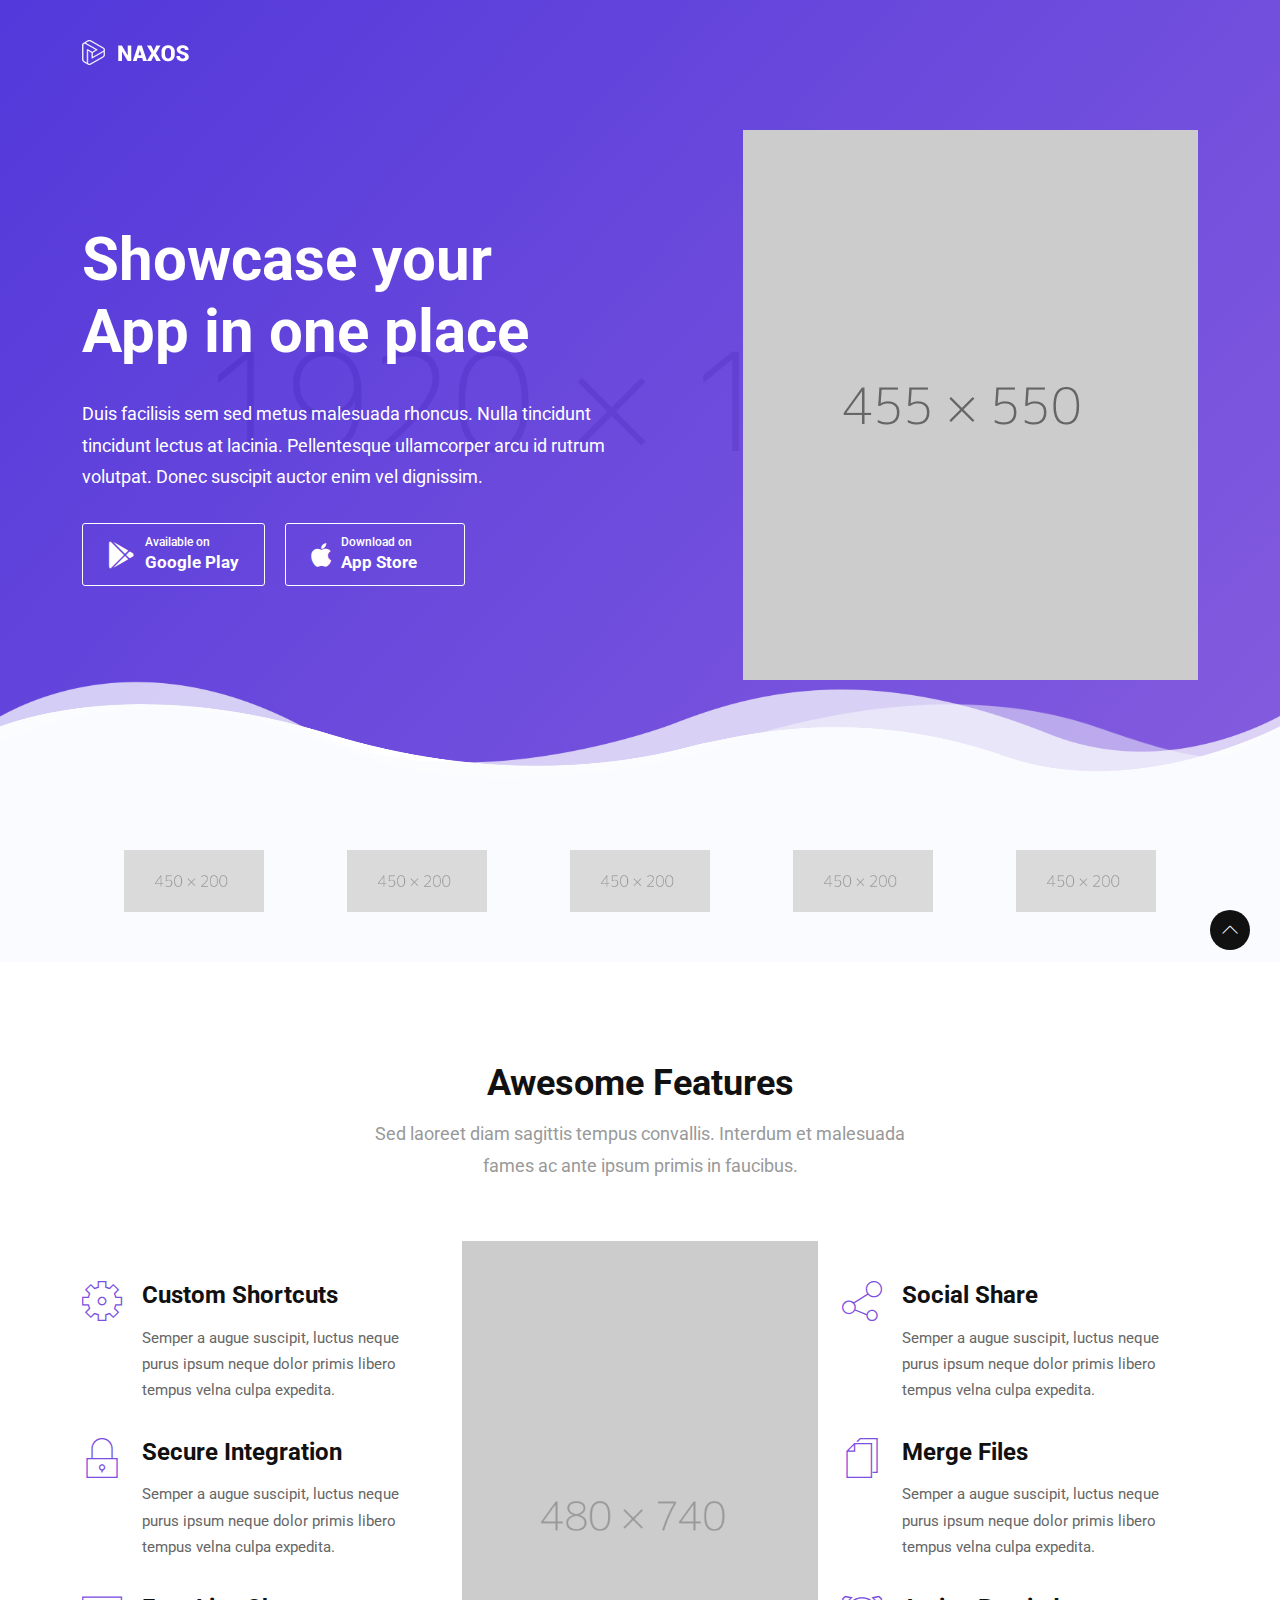
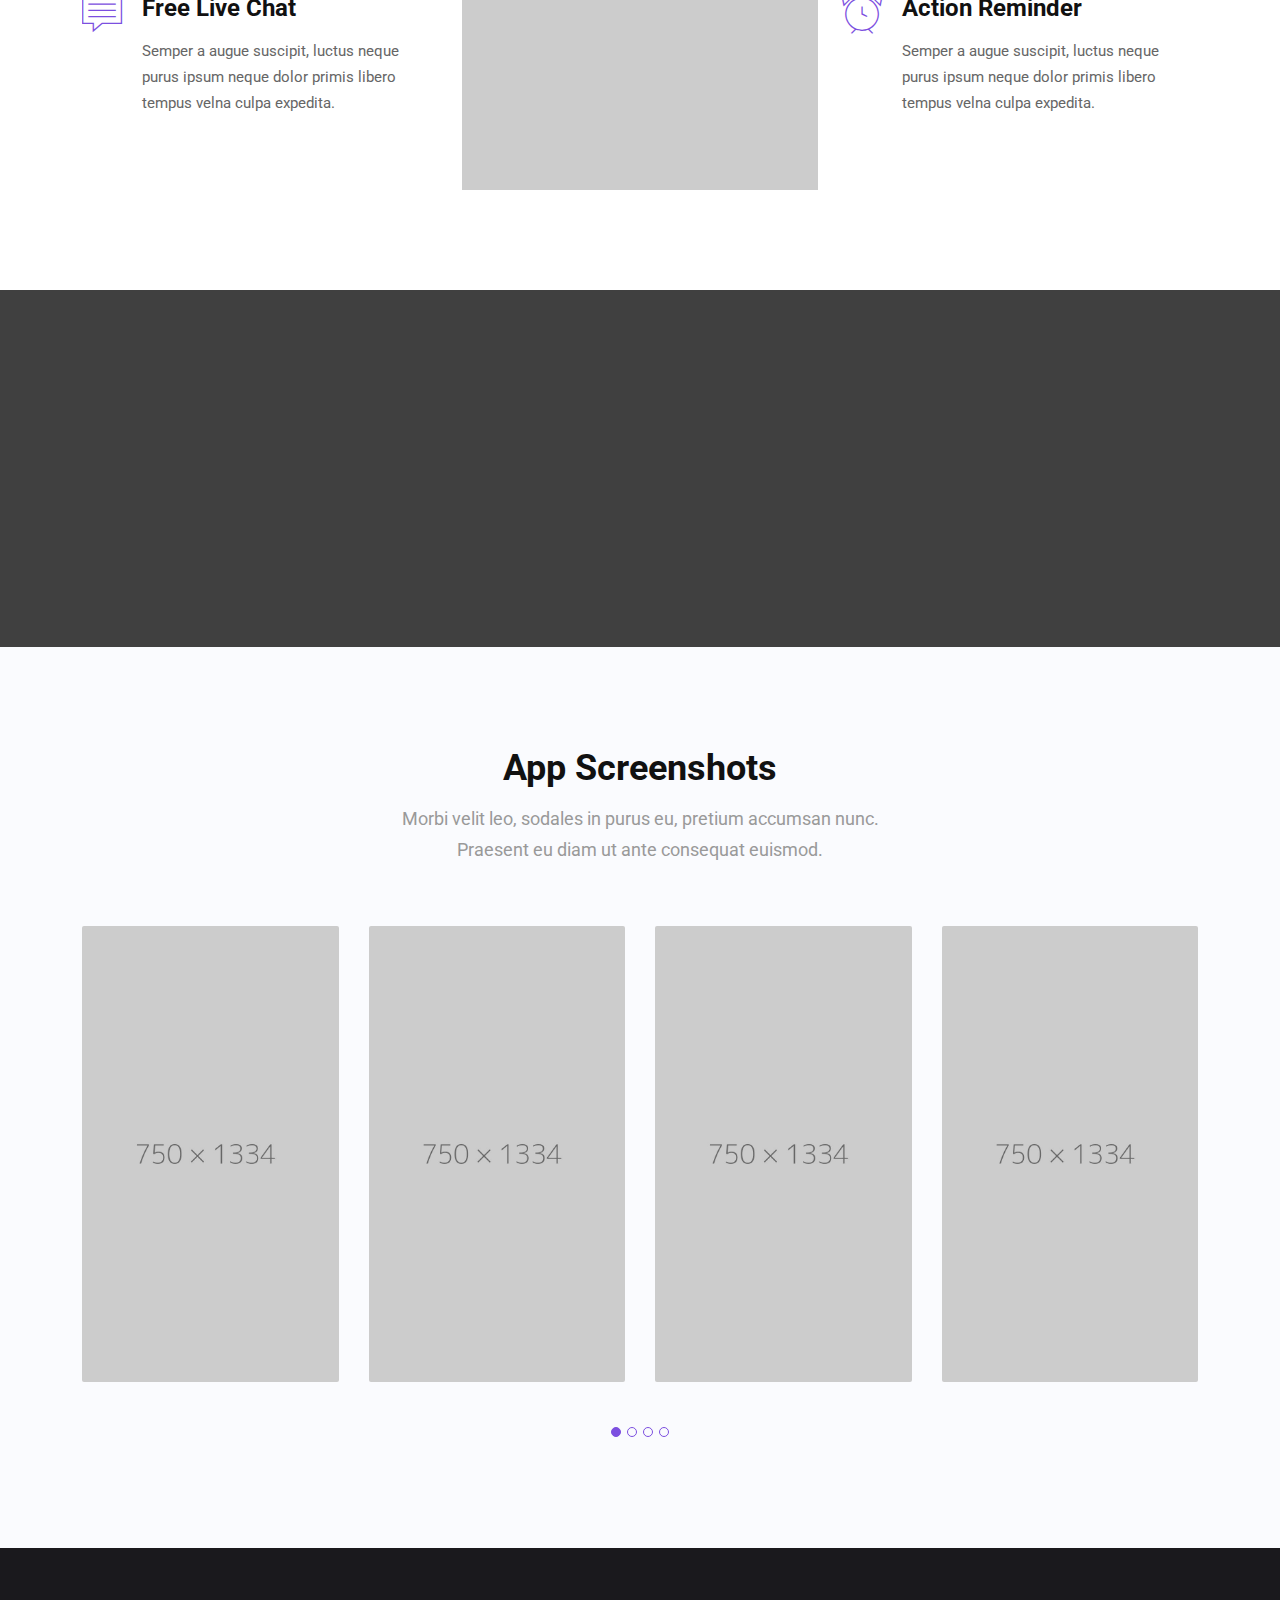
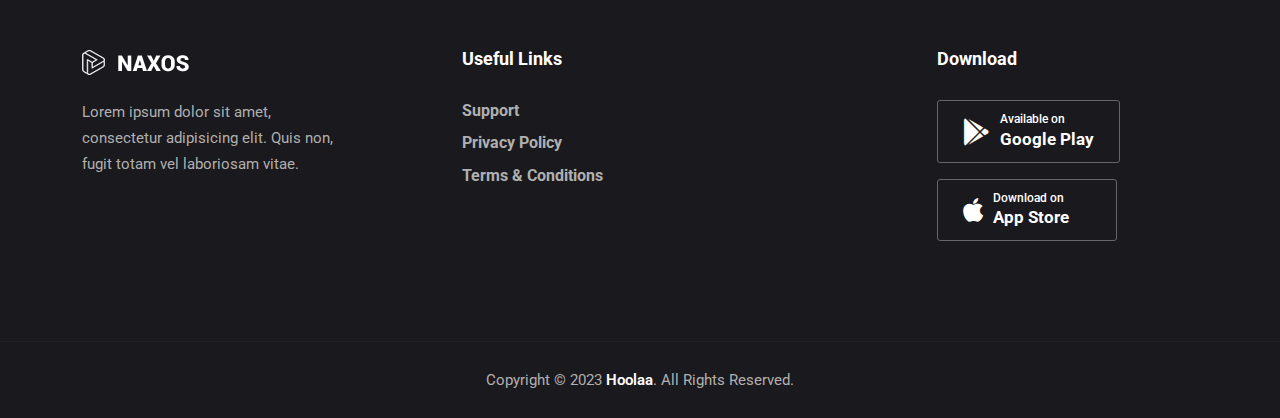
==== commit 37e0764f: "update Copyright" ====
--- a/index.html
+++ b/index.html
@@ -622,7 +622,7 @@
 							
 							<!-- Text -->
                             <p class="copyright text-center">
-                                Copyright © 2023 <a href="#" target="_blank">Naxos</a>. All Rights Reserved.
+                                Copyright © 2023 <a href="#" target="_blank">Hoolaa</a>. All Rights Reserved.
                             </p>
 							
 						</div>
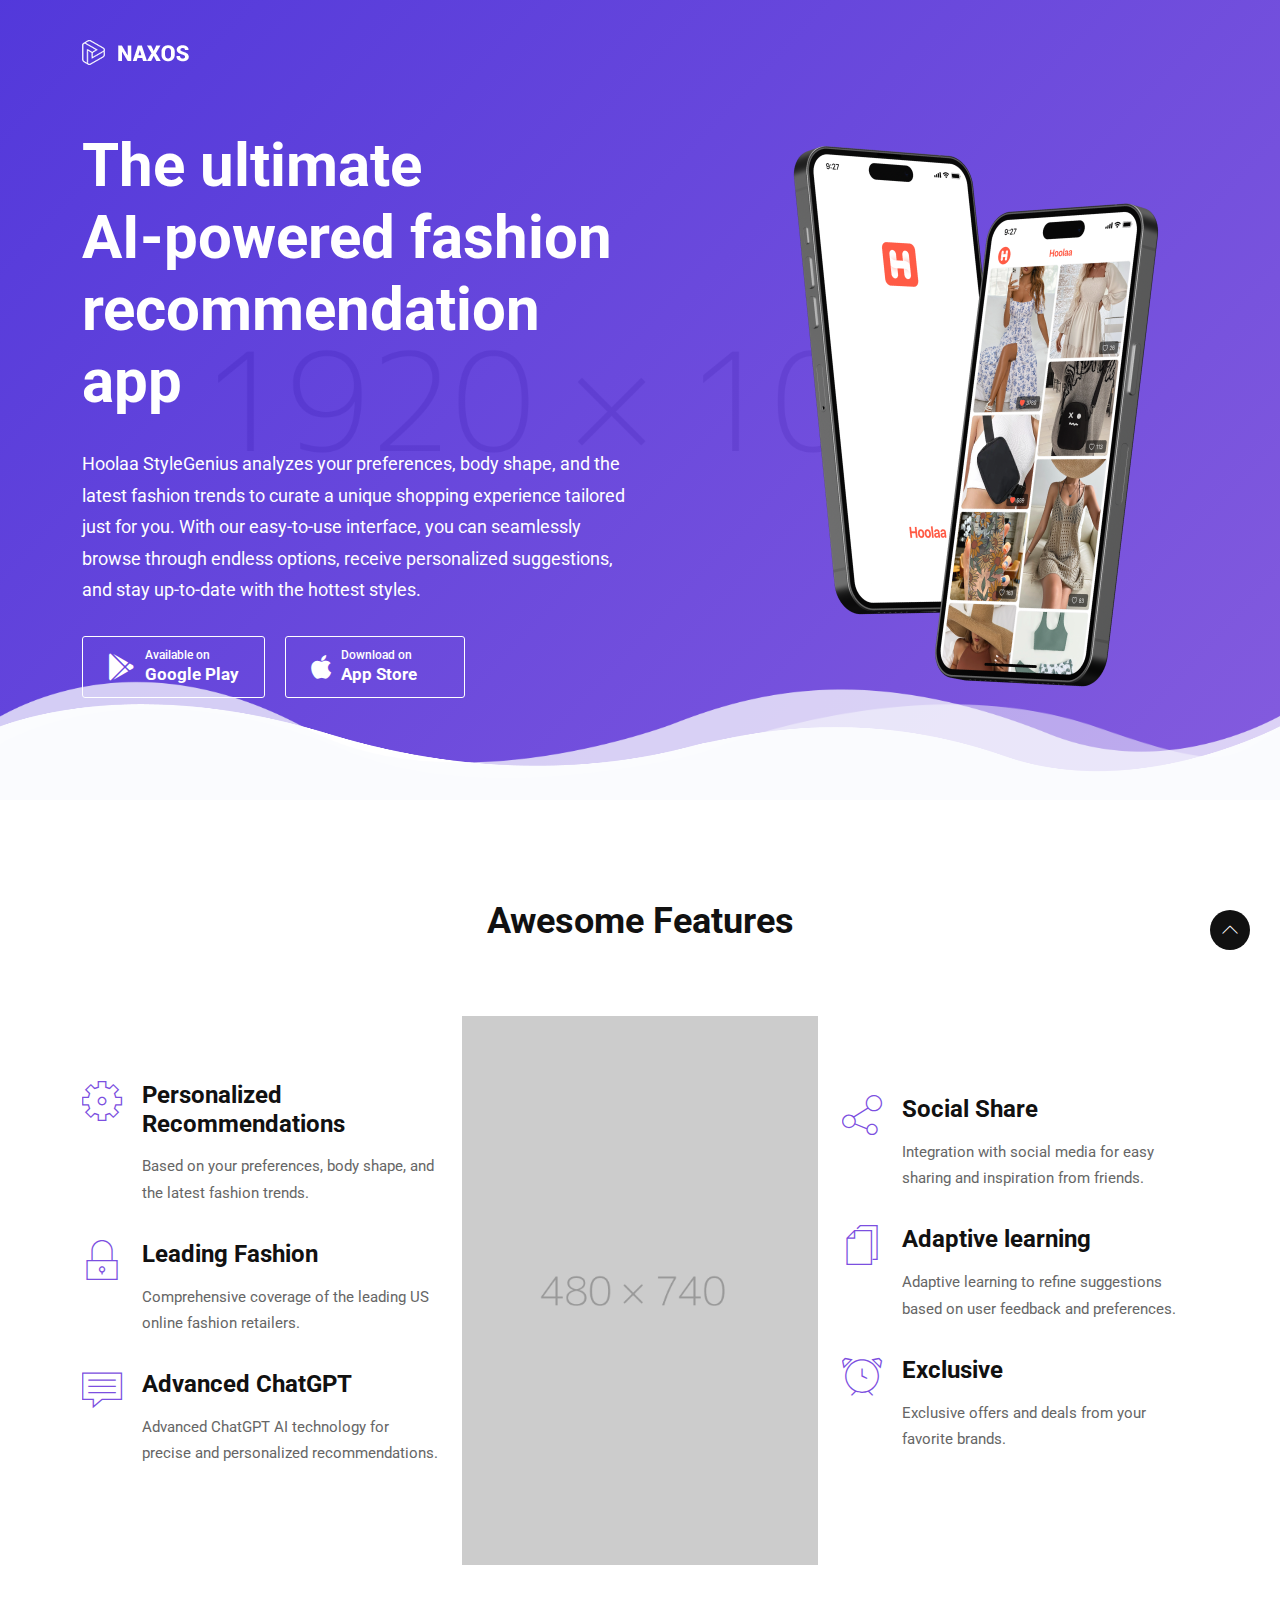
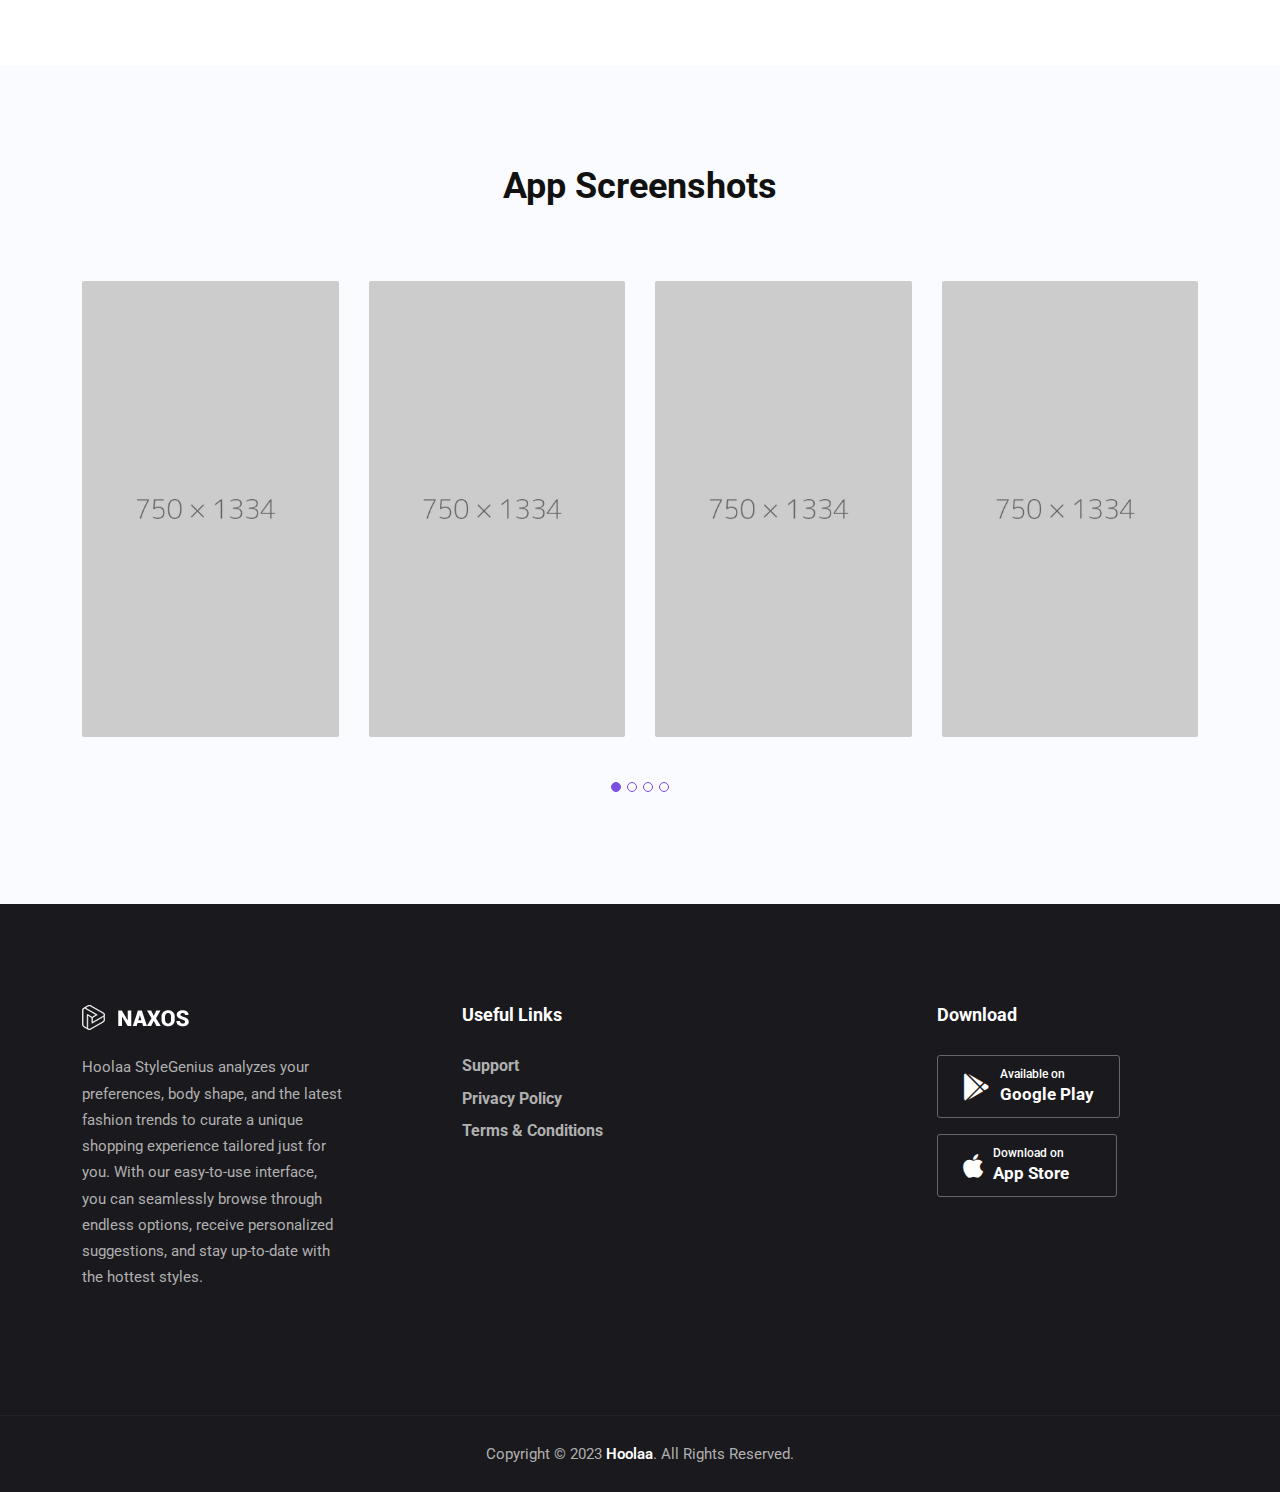
==== commit b6e4a1b6: "update html" ====
--- a/index.html
+++ b/index.html
@@ -9,7 +9,7 @@
 		<meta name="viewport" content="width=device-width, initial-scale=1">
 
 		<!-- Title -->
-		<title>Naxos - App Landing Page Template</title>
+		<title>Hoolaa StyleGenius - the ultimate AI-powered fashion recommendation app</title>
 
 		<!-- Favicon -->
 		<link rel="icon" href="images/favicon.ico" type="image/x-icon">
@@ -162,16 +162,12 @@
 						<div class="banner-text">
 
 							<h1 class="wow fadeInUp" data-wow-offset="10" data-wow-duration="1s" data-wow-delay="0s">
-								Showcase your<br>App in one place
+								The ultimate <br>AI-powered fashion recommendation app
 							</h1>
 							
 							<p class="wow fadeInUp" data-wow-offset="10" data-wow-duration="1s" data-wow-delay="0.3s">
-								Duis facilisis sem sed metus malesuada rhoncus. 
-								Nulla tincidunt tincidunt lectus at lacinia. 
-								Pellentesque ullamcorper arcu id rutrum volutpat. 
-								Donec suscipit auctor enim vel dignissim.
+								Hoolaa StyleGenius analyzes your preferences, body shape, and the latest fashion trends to curate a unique shopping experience tailored just for you. With our easy-to-use interface, you can seamlessly browse through endless options, receive personalized suggestions, and stay up-to-date with the hottest styles.							
 							</p>
-
 							<div class="button-store wow fadeInUp" data-wow-offset="10" data-wow-duration="1s" data-wow-delay="0.6s">
 								
 								<a href="#" class="custom-btn d-inline-flex align-items-center m-2 m-sm-0 me-sm-3">
@@ -220,63 +216,6 @@
 			
 		</section>
 		
-		<!-- Clients -->
-		<section id="clients" class="section-box bg-grey">
-
-			<!-- Container -->
-			<div class="container">            
-
-				<div class="row">
-					
-					<div class="clients-slider owl-carousel owl-theme">
-
-						<!-- Client 1 -->
-						<div class="client">
-							<a href="#"><img src="images/clients/company-1.png" alt="Client 1"></a>
-						</div>
-
-						<!-- Client 2 -->
-						<div class="client">
-							<a href="#"><img src="images/clients/company-2.png" alt="Client 2"></a>
-						</div>
-
-						<!-- Client 3 -->
-						<div class="client">
-							<a href="#"><img src="images/clients/company-3.png" alt="Client 3"></a>
-						</div>
-
-						<!-- Client 4 -->
-						<div class="client">
-							<a href="#"><img src="images/clients/company-4.png" alt="Client 4"></a>
-						</div>
-
-						<!-- Client 5 -->
-						<div class="client">
-							<a href="#"><img src="images/clients/company-5.png" alt="Client 5"></a>
-						</div>
-
-						<!-- Client 6 -->
-						<div class="client">
-							<a href="#"><img src="images/clients/company-6.png" alt="Client 6"></a>
-						</div>
-
-						<!-- Client 7 -->
-						<div class="client">
-							<a href="#"><img src="images/clients/company-7.png" alt="Client 7"></a>
-						</div>
-
-						<!-- Client 8 -->
-						<div class="client">
-							<a href="#"><img src="images/clients/company-8.png" alt="Client 8"></a>
-						</div>
-
-					</div>
-					
-				</div>
-				
-			</div>
-			
-		</section>
 		
 		<!-- Features -->
 		<section id="features">
@@ -290,7 +229,6 @@
 						
 						<div class="section-title text-center">
 							<h3>Awesome Features</h3>
-							<p>Sed laoreet diam sagittis tempus convallis. Interdum et malesuada fames ac ante ipsum primis in faucibus. </p>
 						</div>
 						
 					</div>
@@ -314,8 +252,8 @@
 									
 									<!-- Box Text -->
 									<div class="box-text align-self-center align-self-md-start">
-										<h4>Custom Shortcuts</h4>
-										<p>Semper a augue suscipit, luctus neque purus ipsum neque dolor primis libero tempus velna culpa expedita.</p>
+										<h4>Personalized Recommendations</h4>
+										<p>Based on your preferences, body shape, and the latest fashion trends.</p>
 									</div>
 									
 								</div>
@@ -332,8 +270,10 @@
 									
 									<!-- Box Text -->
 									<div class="box-text align-self-center align-self-md-start">
-										<h4>Secure Integration</h4>
-										<p>Semper a augue suscipit, luctus neque purus ipsum neque dolor primis libero tempus velna culpa expedita.</p>
+										<h4>Leading Fashion</h4>
+										<p>
+											Comprehensive coverage of the leading US online fashion retailers.
+										</p>
 									</div>
 									
 								</div>
@@ -350,8 +290,8 @@
 									
 									<!-- Box Text -->
 									<div class="box-text align-self-center align-self-md-start">
-										<h4>Free Live Chat</h4>
-										<p>Semper a augue suscipit, luctus neque purus ipsum neque dolor primis libero tempus velna culpa expedita.</p>
+										<h4>Advanced ChatGPT</h4>
+										<p>Advanced ChatGPT AI technology for precise and personalized recommendations.</p>
 									</div>
 									
 								</div>
@@ -384,7 +324,7 @@
 									<!-- Box Text -->
 									<div class="box-text align-self-center align-self-md-start">
 										<h4>Social Share</h4>
-										<p>Semper a augue suscipit, luctus neque purus ipsum neque dolor primis libero tempus velna culpa expedita.</p>
+										<p>Integration with social media for easy sharing and inspiration from friends.</p>
 									</div>
 									
 								</div>
@@ -401,8 +341,8 @@
 									
 									<!-- Box Text -->
 									<div class="box-text align-self-center align-self-md-start">
-										<h4>Merge Files</h4>
-										<p>Semper a augue suscipit, luctus neque purus ipsum neque dolor primis libero tempus velna culpa expedita.</p>
+										<h4>Adaptive learning</h4>
+										<p>Adaptive learning to refine suggestions based on user feedback and preferences.</p>
 									</div>
 									
 								</div>
@@ -419,8 +359,8 @@
 									
 									<!-- Box Text -->
 									<div class="box-text align-self-center align-self-md-start">
-										<h4>Action Reminder</h4>
-										<p>Semper a augue suscipit, luctus neque purus ipsum neque dolor primis libero tempus velna culpa expedita.</p>
+										<h4>Exclusive</h4>
+										<p>Exclusive offers and deals from your favorite brands.</p>
 									</div>
 									
 								</div>
@@ -434,35 +374,7 @@
 			</div>
 			
 		</section>
-		
-		<!-- Parallax video -->
-		<section id="parallax-video" class="parallax" data-image="images/parallax/video.jpg">
-			
-			<!-- Overlay -->
-			<div class="overlay"></div>	
-			
-			<!-- Container -->
-			<div class="container">
-
-				<div class="row">
-
-					<div class="video-btn wow fadeInUp" data-wow-offset="10" data-wow-duration="1s" data-wow-delay="0s">
-
-						<!-- Play button -->
-						<a href="https://www.youtube.com/embed/hs1HoLs4SD0" data-rel="lightcase" class="play-btn">
-							<i class="fas fa-play"></i>
-						</a>
-
-						<span class="video-text">Watch This Video</span>
-
-					</div>
-
-				</div>
-
-			</div>
-				
-		</section>
-		
+				
 		<!-- Screenshots -->
 		<section id="screenshots" class="bg-grey">
 			
@@ -475,7 +387,6 @@
 						
 						<div class="section-title text-center">
 							<h3>App Screenshots</h3>
-							<p>Morbi velit leo, sodales in purus eu, pretium accumsan nunc. Praesent eu diam ut ante consequat euismod.</p>
 						</div>
 						
 					</div>
@@ -562,7 +473,7 @@
                                     <img src="images/logo-white.png" alt="Naxos" data-rjs="2">
                                 </p>
 								<p>
-									Lorem ipsum dolor sit amet, consectetur adipisicing elit. Quis non, fugit totam vel laboriosam vitae.
+									Hoolaa StyleGenius analyzes your preferences, body shape, and the latest fashion trends to curate a unique shopping experience tailored just for you. With our easy-to-use interface, you can seamlessly browse through endless options, receive personalized suggestions, and stay up-to-date with the hottest styles.
 								</p>
                                 
                                 <!-- Social links -->
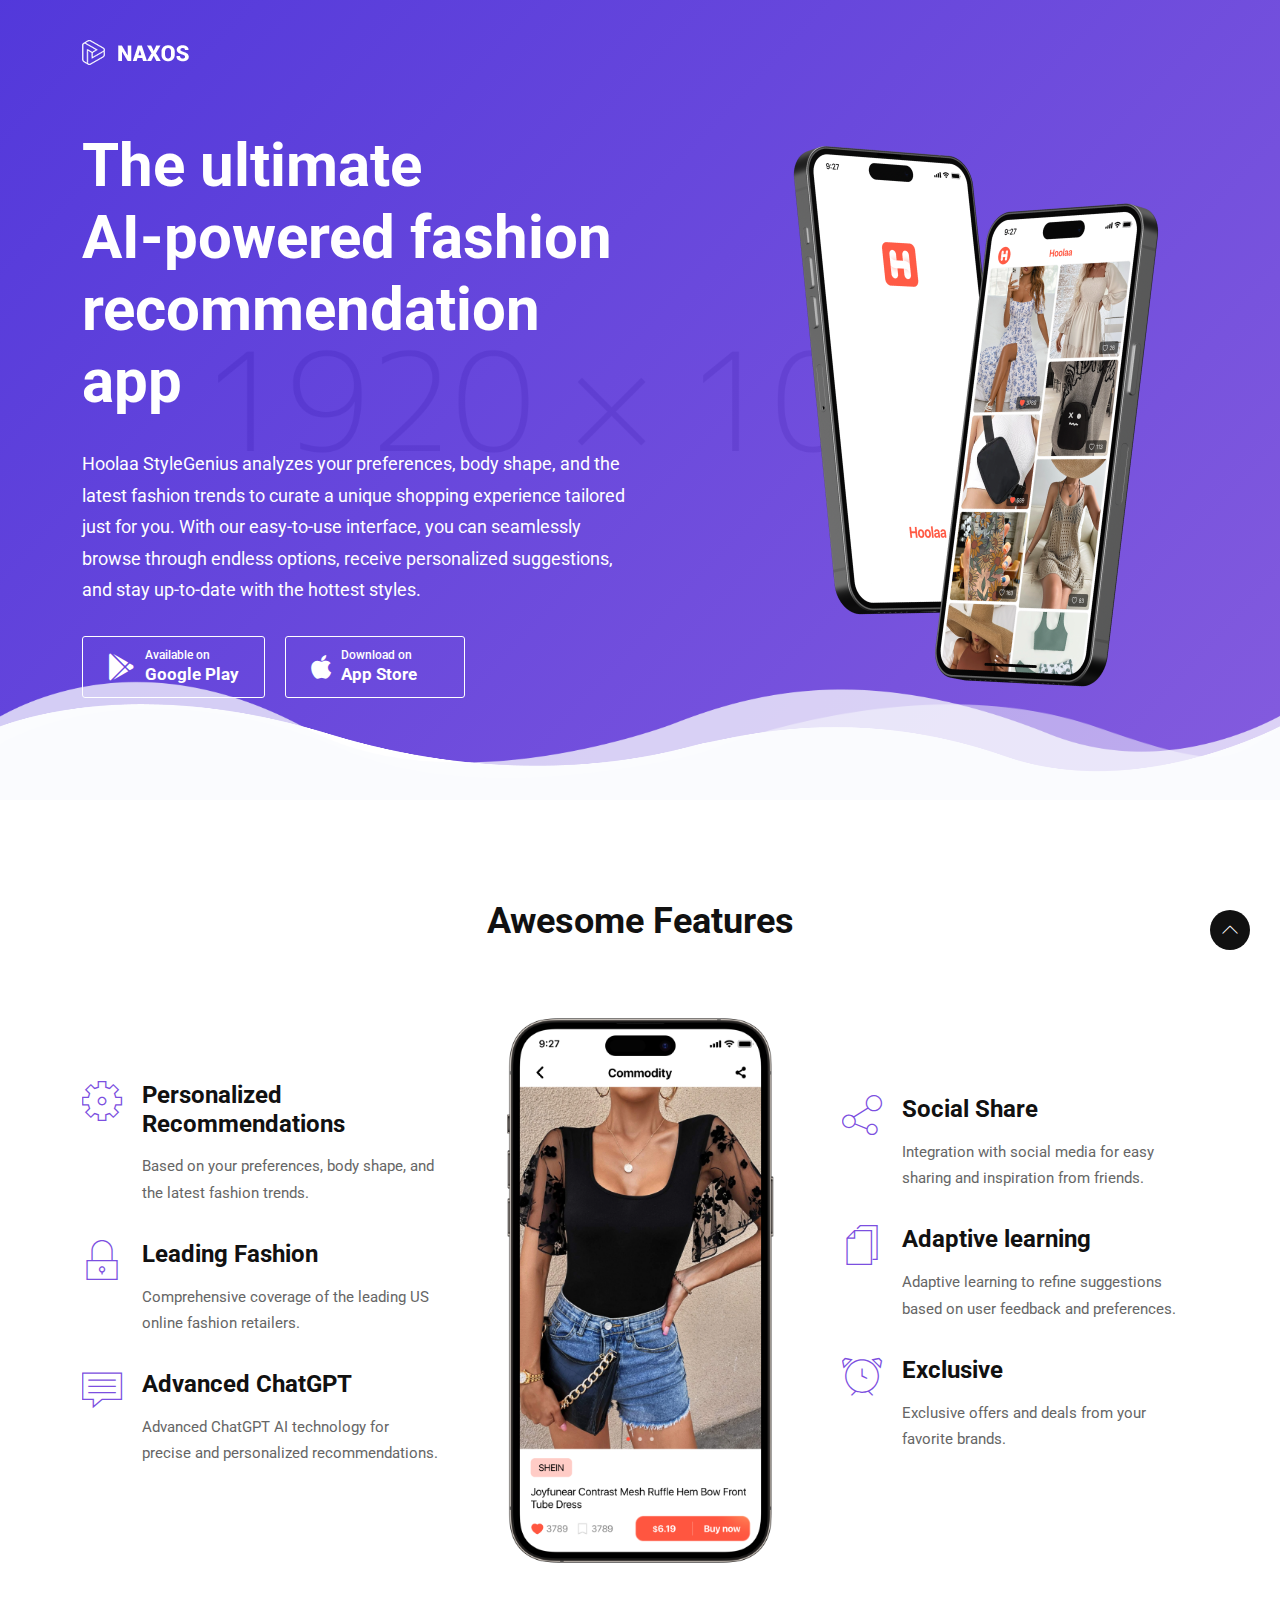
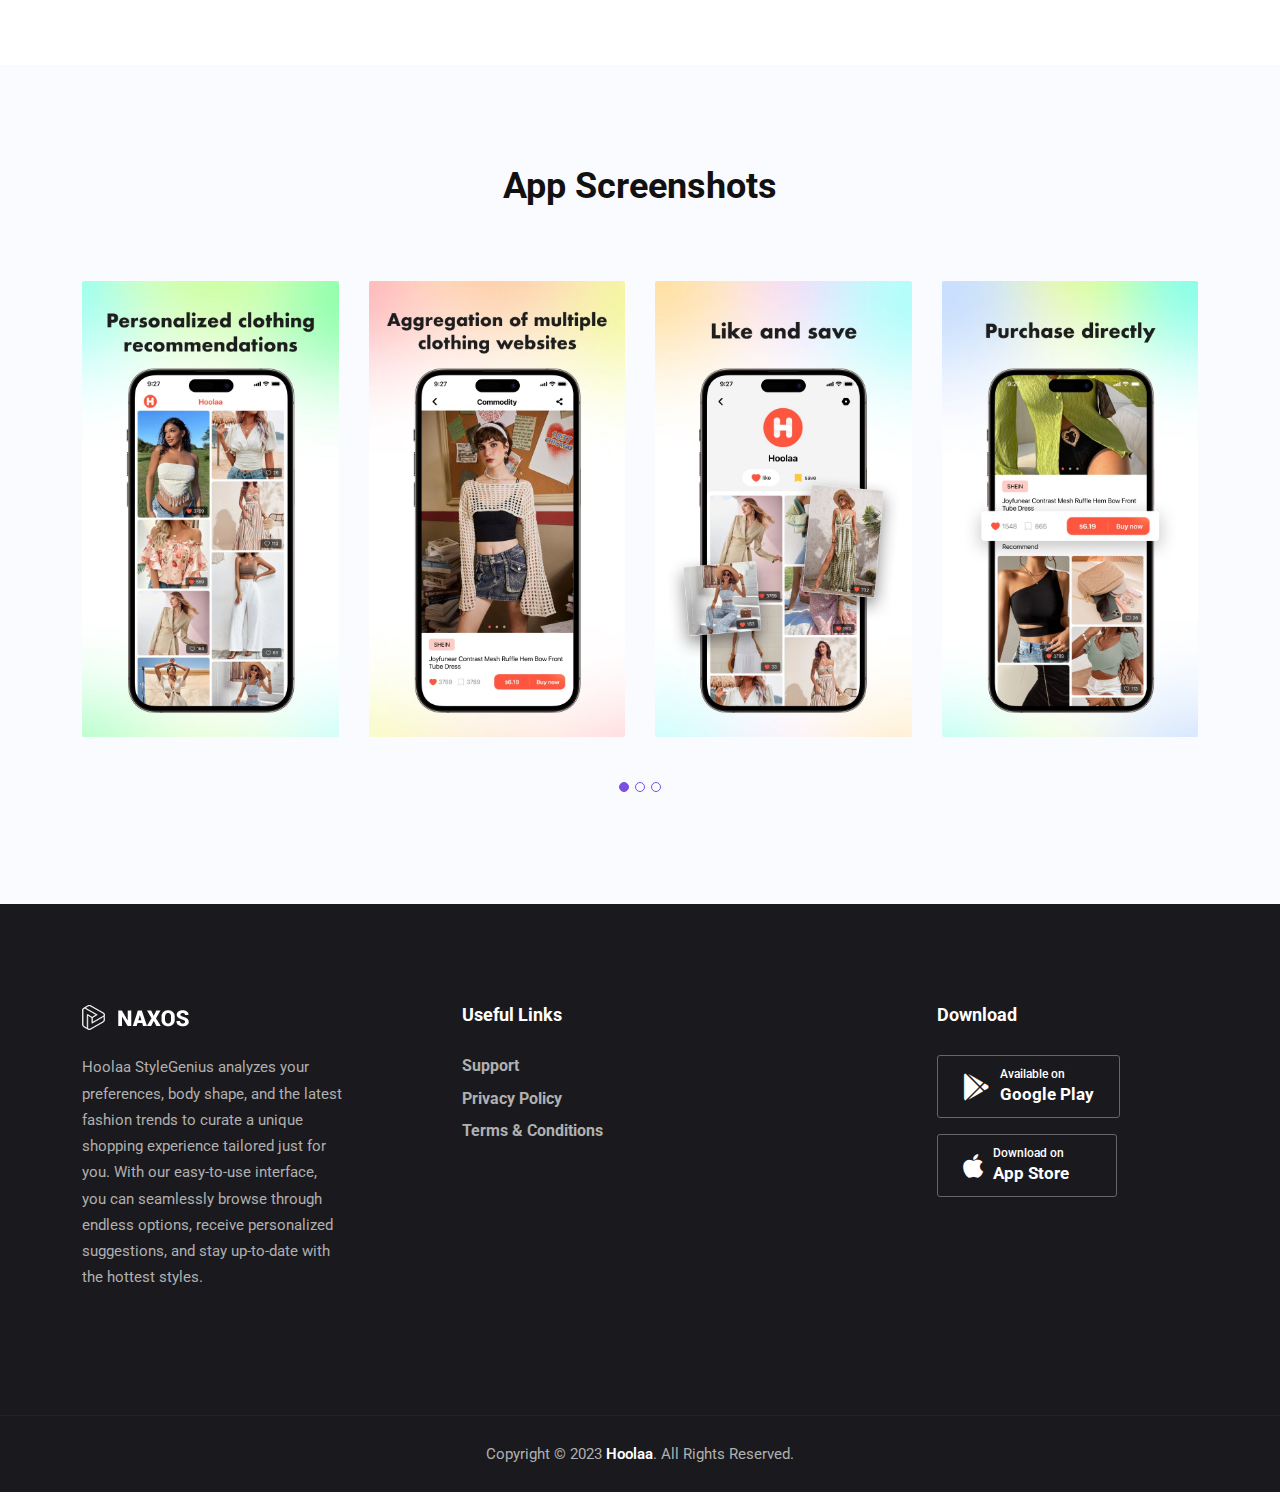
==== commit 9c7c5feb: "update images" ====
--- a/index.html
+++ b/index.html
@@ -428,25 +428,7 @@
 									<img src="images/screenshots/screenshot-5.jpg" alt="" />
 								</a>
 							</div>
-							
-							<div class="item">
-								<a href="images/screenshots/screenshot-6.jpg">
-									<img src="images/screenshots/screenshot-6.jpg" alt="" />
-								</a>
-							</div>
-							
-							<div class="item">
-								<a href="images/screenshots/screenshot-7.jpg">
-									<img src="images/screenshots/screenshot-7.jpg" alt="" />
-								</a>
-							</div>
-							
-							<div class="item">
-								<a href="images/screenshots/screenshot-8.jpg">
-									<img src="images/screenshots/screenshot-8.jpg" alt="" />
-								</a>
-							</div>
-							
+														
 						</div>
 						
 					</div>
@@ -485,7 +467,7 @@
                         <!-- Useful links -->
 						<div class="col-12 col-md-6 col-lg-2 offset-lg-1 res-margin">
 							<div class="widget">
-								
+
 								<h6>Useful Links</h6>
 								
 								<ul class="footer-menu">
